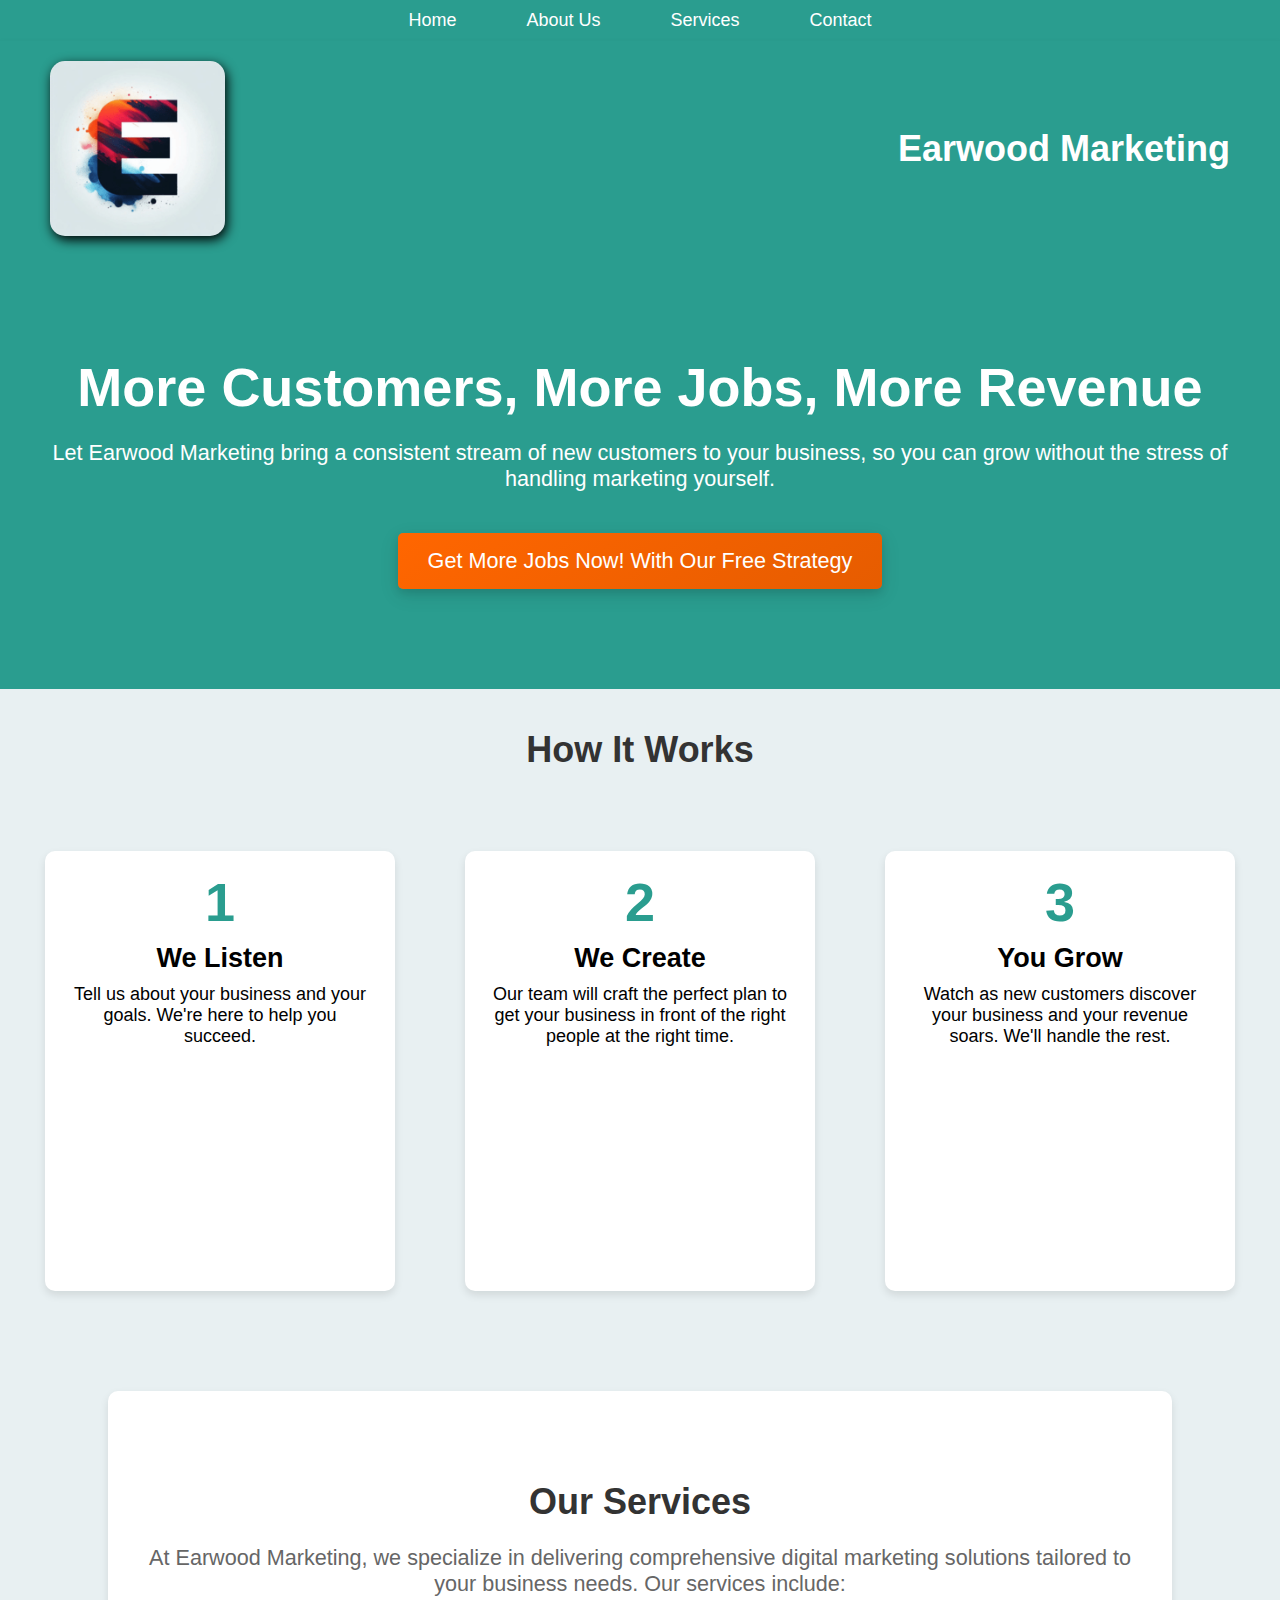
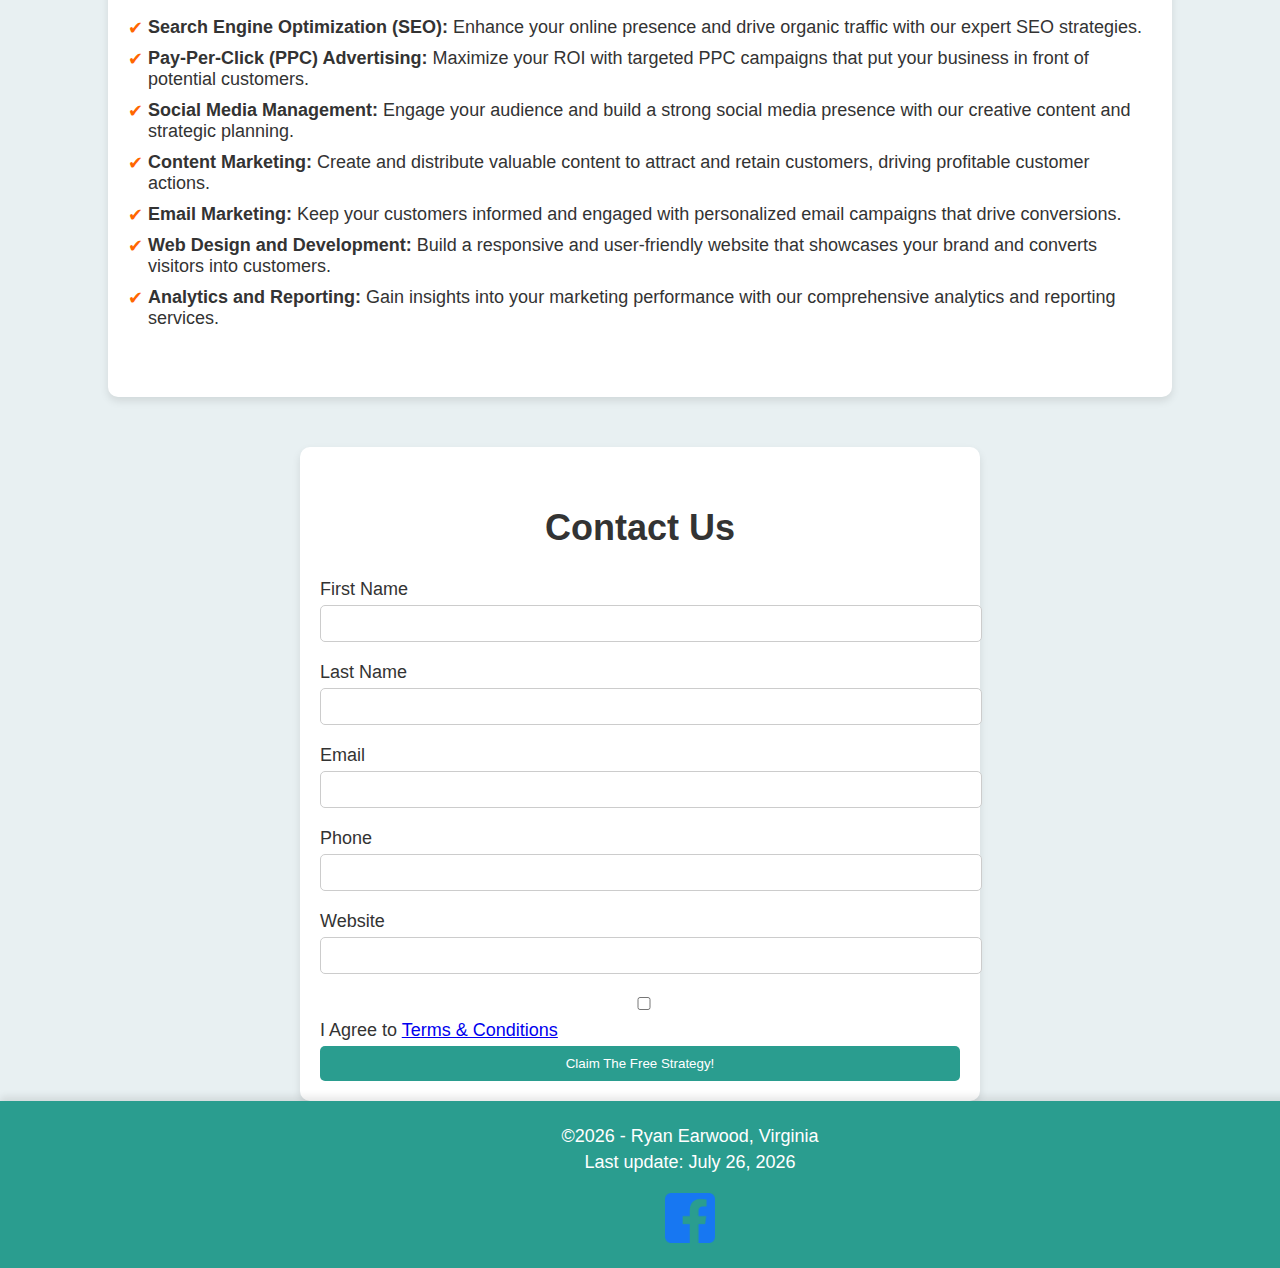
==== index.html @ 1838de59 "2" ====
<!DOCTYPE html>
<html lang="en">
<head>
    <meta charset="UTF-8">
    <meta name="viewport" content="width=device-width, initial-scale=1.0">
    <meta name="author" content="Ryan Earwood">
    <meta name="description" content="Earwood Marketing - Bringing a consistent stream of new customers to your business.">
    <title>Digital Marketing Agency</title>
    <link rel="stylesheet" href="company.css">
    <!-- Adding favicon -->
   
</head>
<!-- Google tag (gtag.js) -->
<script async src="https://www.googletagmanager.com/gtag/js?id=G-7XXQV50403"></script>
<script>
  window.dataLayer = window.dataLayer || [];
  function gtag(){dataLayer.push(arguments);}
  gtag('js', new Date());
  gtag('config', 'G-7XXQV50403');
</script>
<body>
    <!-- Navigation Bar -->
    <nav class="navbar">
        <ul>
            <li><a href="#home">Home</a></li>
            <li><a href="#about">About Us</a></li>
            <li><a href="#services">Services</a></li>
            <li><a href="#contact">Contact</a></li>
        </ul>
    </nav>

    <div class="header" id="home">
        <img src="images/Companylogo.png" alt="Company Logo" class="logo"> 
        <h1>Earwood Marketing</h1>
    </div>

    <div class="hero">
        <h1>More Customers, More Jobs, More Revenue</h1>
        <p>Let Earwood Marketing bring a consistent stream of new customers to your business, so you can grow without the stress of handling marketing yourself.</p>
        <a href="contact.html" class="cta">Get More Jobs Now! With Our Free Strategy</a>
    </div>

    <h2>How It Works</h2>
    <div class="cards">
        <div class="card">
            <h2>1</h2>
            <h3>We Listen</h3>
            <p>Tell us about your business and your goals. We're here to help you succeed.</p>
        </div>
        <div class="card">
            <h2>2</h2>
            <h3>We Create</h3>
            <p>Our team will craft the perfect plan to get your business in front of the right people at the right time.</p>
        </div>
        <div class="card">
            <h2>3</h2>
            <h3>You Grow</h3>
            <p>Watch as new customers discover your business and your revenue soars. We'll handle the rest.</p>
        </div>
    </div>

    <!-- New Services Section -->
    <div class="services" id="services">
        <h2>Our Services</h2>
        <p>At Earwood Marketing, we specialize in delivering comprehensive digital marketing solutions tailored to your business needs. Our services include:</p>
        <ul>
            <li><strong>Search Engine Optimization (SEO):</strong> Enhance your online presence and drive organic traffic with our expert SEO strategies.</li>
            <li><strong>Pay-Per-Click (PPC) Advertising:</strong> Maximize your ROI with targeted PPC campaigns that put your business in front of potential customers.</li>
            <li><strong>Social Media Management:</strong> Engage your audience and build a strong social media presence with our creative content and strategic planning.</li>
            <li><strong>Content Marketing:</strong> Create and distribute valuable content to attract and retain customers, driving profitable customer actions.</li>
            <li><strong>Email Marketing:</strong> Keep your customers informed and engaged with personalized email campaigns that drive conversions.</li>
            <li><strong>Web Design and Development:</strong> Build a responsive and user-friendly website that showcases your brand and converts visitors into customers.</li>
            <li><strong>Analytics and Reporting:</strong> Gain insights into your marketing performance with our comprehensive analytics and reporting services.</li>
        </ul>
    </div>

    <div class="contact-form" id="contact">
        <h2>Contact Us</h2>
        <form action="https://formsubmit.co/earwoodmarketing@outlook.com" method="POST">
            <label for="first-name">First Name</label>
            <input type="text" id="first-name" name="first-name" required>

            <label for="last-name">Last Name</label>
            <input type="text" id="last-name" name="last-name" required>
            
            <label for="email">Email</label>
            <input type="email" id="email" name="email" required>
            
            <label for="phone">Phone</label>
            <input type="tel" id="phone" name="phone" required>

            <label for="website">Website</label>
            <input type="url" id="website" name="website" required>

            <label for="terms">
                <input type="checkbox" id="terms" name="terms" required>
                I Agree to <a href="terms.html" target="_blank">Terms & Conditions</a>
            </label>
            
            <button type="submit">Claim The Free Strategy!</button>
        </form>
    </div>

    <footer>
        <div class="footer-content">
            <p>©<span id="currentyear"></span> - <span class="color-name">Ryan Earwood</span>, Virginia</p>
            <p>Last update: <span id="lastModified"></span></p>
        </div>
        <div class="social-icons">
            <a href="https://www.facebook.com/people/Earwood-Marketing/61561189003704/" target="_blank">
                <img src="images/imagefb.png" alt="Facebook" loading="lazy">
            </a>
            <!-- Add other social media icons similarly -->
        </div>
    </footer>
    <script src="company.js" defer></script>
    <script>
      document.getElementById("currentyear").textContent = new Date().getFullYear();
      document.getElementById("lastModified").textContent = document.lastModified;
    </script>
</body>
</html>
---- company.css ----
body {
    margin: 0;
    font-family: Arial, sans-serif;
    background-color: #e8f0f2; /* Light blue background */
    color: #333; /* Dark grey text */
}
@media (min-width: 768px) {
    body {
        font-size: 18px;
    }
}

@keyframes bounce {
    0%, 20%, 50%, 80%, 100% {
        transform: translateY(0);
    }
    40% {
        transform: translateY(-30px);
    }
    60% {
        transform: translateY(-15px);
    }
}

/* Navigation Bar */
.navbar {
    background-color: #2a9d8f; /* Teal background */
    color: #fff;
    display: flex;
    justify-content: center;
    padding: 10px 0;
    box-shadow: 0 4px 8px rgba(0, 0, 0, 0.1);
}
.navbar ul {
    list-style: none;
    padding: 0;
    margin: 0;
    display: flex;
    gap: 30px;
}
.navbar li {
    display: inline;
}
.navbar a {
    color: #fff;
    text-decoration: none;
    padding: 10px 20px;
    border-radius: 5px;
    transition: background-color 0.3s ease-in-out;
}
.navbar a:hover {
    background-color: #264653; /* Dark teal */
}

/* Header */
.header {
    display: flex;
    align-items: center;
    justify-content: space-between;
    background-color: #2a9d8f; /* Teal background */
    color: #fff;
    padding: 20px 50px;
    box-shadow: 0 4px 8px rgba(0, 0, 0, 0.1);
}
.header .logo {
    height: 175px;
    filter: drop-shadow(2px 4px 6px black); /* Adds a shadow */
    transition: transform 0.3s ease-in-out; /* Smooth transition for hover effect */
    border-radius: 15px;
}
.header .logo:hover {
    transform: scale(1.1); /* Slightly enlarges the logo on hover */
}
.header h1 {
    font-size: 36px;
    font-weight: bold;
    color: white;
}

/* Hero Section */
.hero {
    background-color: #2a9d8f; /* Teal background */
    color: #fff;
    text-align: center;
    padding: 100px 20px;
}
.hero h1 {
    font-size: 3em;
    margin: 0;
}
.hero p {
    font-size: 1.2em;
}
.cta {
    background: linear-gradient(145deg, #ff6600, #e65c00); /* Gradient for a 3D effect */
    color: #fff;
    padding: 15px 30px;
    text-decoration: none;
    font-size: 1.2em;
    border-radius: 5px;
    display: inline-block;
    margin-top: 20px;
    transition: transform 0.3s ease-in-out, box-shadow 0.3s ease-in-out; /* Smooth transition for hover effects */
    box-shadow: 0 4px 8px rgba(0, 0, 0, 0.1), 0 6px 20px rgba(0, 0, 0, 0.1); /* Adds a shadow for depth */
}
.cta:hover {
    transform: translateY(-5px); /* Moves the button up slightly on hover */
    box-shadow: 0 8px 16px rgba(0, 0, 0, 0.2), 0 12px 24px rgba(0, 0, 0, 0.2); /* Stronger shadow on hover */
    background: linear-gradient(145deg, #e65c00, #ff6600); /* Reverse gradient on hover */
}

/* Section Headers */
h2 {
    margin-top: 40px;
    font-size: 2em;
    text-align: center;
    width: 100%;
}

/* Cards Section */
.cards {
    display: flex;
    justify-content: space-around;
    flex-wrap: wrap; /* Ensure cards wrap on smaller screens */
    padding: 50px 20px;
    gap: 20px; /* Space between cards */
}
.card {
    background-color: #fff; /* White background for cards */
    padding: 20px;
    border-radius: 10px;
    width: 25%;
    height: 400px;
    box-shadow: 0 4px 8px rgba(0, 0, 0, 0.1);
    color: #000; /* Black text */
    text-align: center; /* Centered text */
    position: relative;
    transition: transform 0.3s, box-shadow 0.3s; /* Smooth transition for interactions */
}
.card:hover {
    transform: translateY(-10px); /* Lift the card on hover */
    box-shadow: 0 8px 16px rgba(0, 0, 0, 0.2); /* Stronger shadow on hover */
}
.card h2 {
    color: #2a9d8f; /* Teal */
    font-size: 3em;
    margin: 0;
}
.card h3 {
    font-size: 1.5em;
    margin: 10px 0;
}
.card p {
    font-size: 1em;
    margin: 10px 0;
}

/* Contact Form */
.contact-form {
    background-color: #fff;
    padding: 20px;
    border-radius: 10px;
    box-shadow: 0 4px 8px rgba(0, 0, 0, 0.1);
    width: 50%;
    margin: 0 auto;
    margin-top: 50px;
}
.contact-form h2 {
    text-align: center;
    color: #333;
}
.contact-form label {
    display: block;
    margin: 10px 0 5px;
}
.contact-form input, .contact-form textarea {
    width: 100%;
    padding: 10px;
    margin-bottom: 10px;
    border: 1px solid #ccc;
    border-radius: 5px;
}
.contact-form button {
    background-color: #2a9d8f; /* Teal */
    color: #fff;
    padding: 10px 20px;
    border: none;
    border-radius: 5px;
    cursor: pointer;
    display: block;
    width: 100%;
}
.contact-form button:hover {
    background-color: #264653; /* Darker teal */
}

/* Footer */
footer {
    background-color: #2a9d8f; /* Teal background */
    color: #fff; /* White text */
    padding: 20px 50px;
    text-align: center;
    box-shadow: 0 -4px 8px rgba(0, 0, 0, 0.1); /* Adds a shadow */
    position: relative;
    bottom: 0;
    width: 100%;
}
.footer-content {
    margin-bottom: 20px;
}
.footer-content p {
    margin: 5px 0;
}
.color-name {
    color: #fff; /* White text for the name */
}
.social-icons {
    display: flex;
    justify-content: center;
    gap: 20px; /* Space between social icons */
}
.social-icons a img {
    width: 50px;
    height: 50px;
    transition: transform 0.3s ease-in-out; /* Smooth transition for hover effect */
}
.social-icons a img:hover {
    transform: scale(1.2); /* Slightly enlarges the icon on hover */
}

/* Services Section */
.services {
    background-color: #fff; /* White background */
    padding: 50px 20px;
    border-radius: 10px;
    box-shadow: 0 4px 8px rgba(0, 0, 0, 0.1);
    margin: 50px auto;
    width: 80%;
    text-align: center;
}
.services h2 {
    font-size: 2em;
    margin-bottom: 20px;
}
.services p {
    font-size: 1.2em;
    margin-bottom: 20px;
    color: #666; /* Light grey text */
}
.services ul {
    list-style: none;
    padding: 0;
}
.services ul li {
    font-size: 1em;
    text-align: left; /* Left align list items */
    margin: 10px 0;
    padding-left: 20px;
    position: relative;
}
.services ul li::before {
    content: '✔'; /* Checkmark symbol */
    color: #ff6600; /* Orange color */
    position: absolute;
    left: 0;
    top: 0;
}
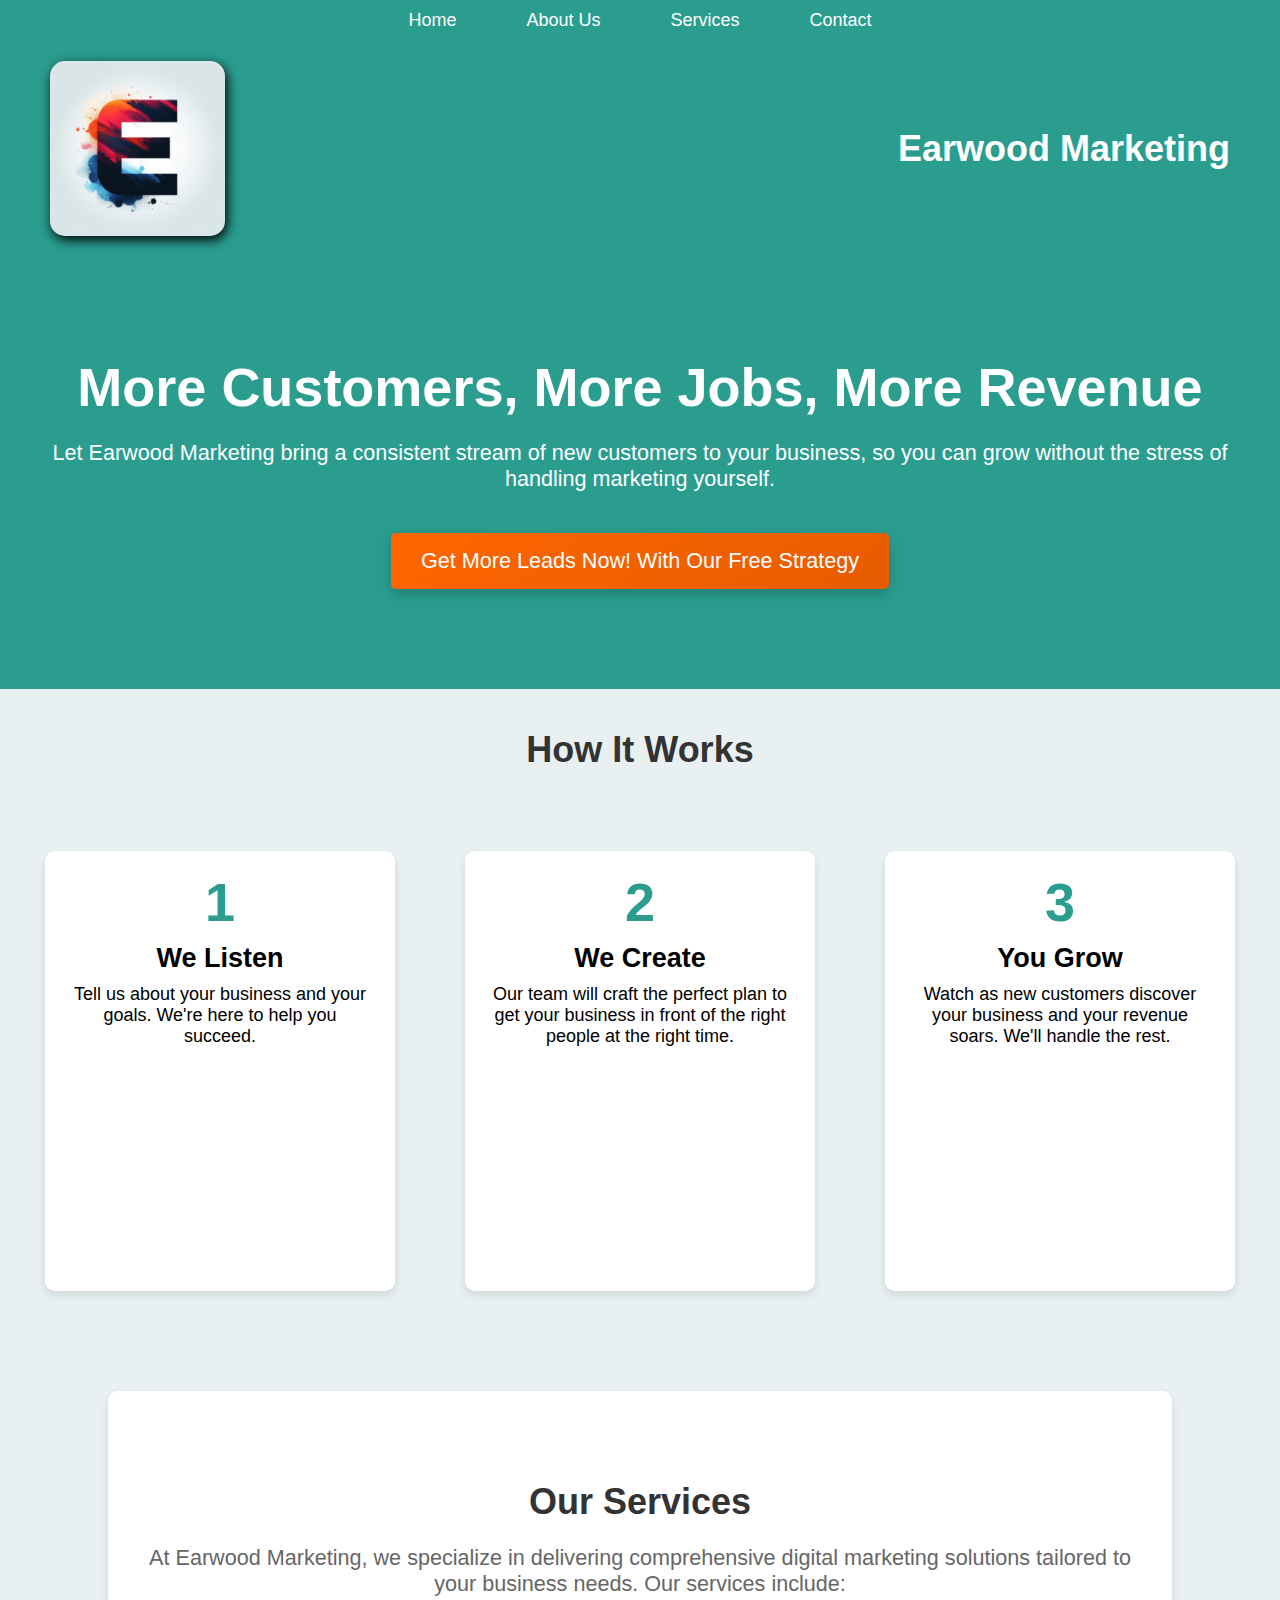
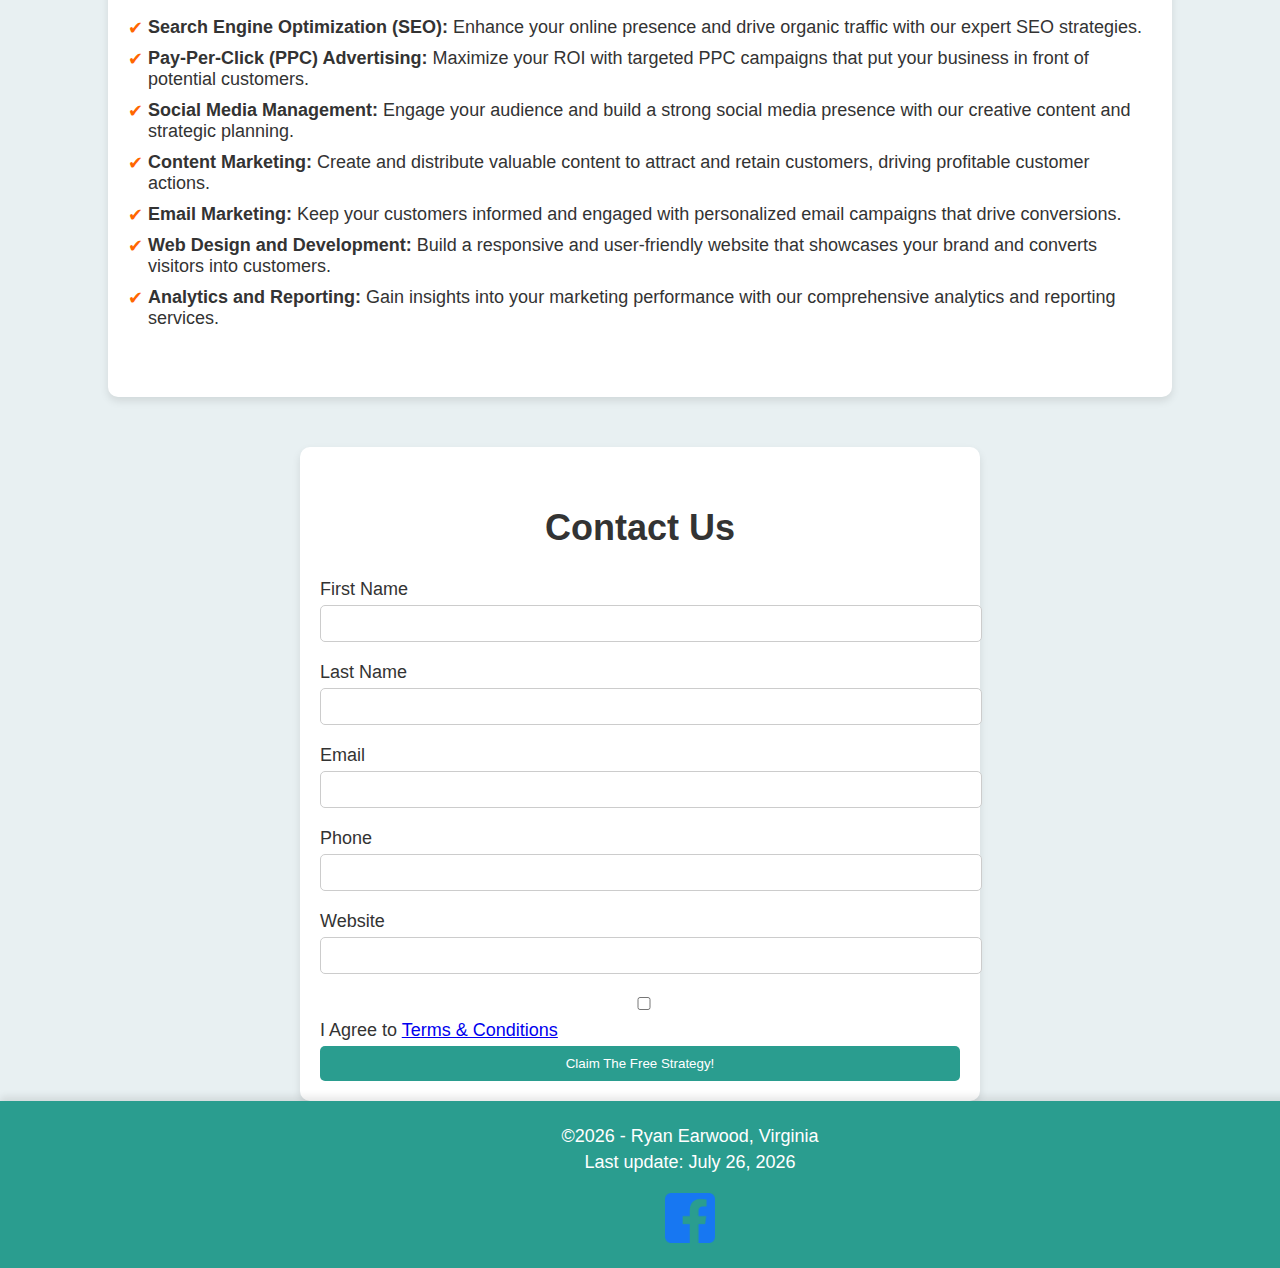
==== commit 73f447c5: "redo" ====
--- a/index.html
+++ b/index.html
@@ -7,7 +7,7 @@
     <meta name="description" content="Earwood Marketing - Bringing a consistent stream of new customers to your business.">
     <title>Digital Marketing Agency</title>
     <link rel="stylesheet" href="company.css">
-    <!-- Adding favicon -->
+   
    
 </head>
 <!-- Google tag (gtag.js) -->
@@ -37,7 +37,7 @@
     <div class="hero">
         <h1>More Customers, More Jobs, More Revenue</h1>
         <p>Let Earwood Marketing bring a consistent stream of new customers to your business, so you can grow without the stress of handling marketing yourself.</p>
-        <a href="contact.html" class="cta">Get More Jobs Now! With Our Free Strategy</a>
+        <a href="contact.html" class="cta">Get More Leads Now! With Our Free Strategy</a>
     </div>
 
     <h2>How It Works</h2>
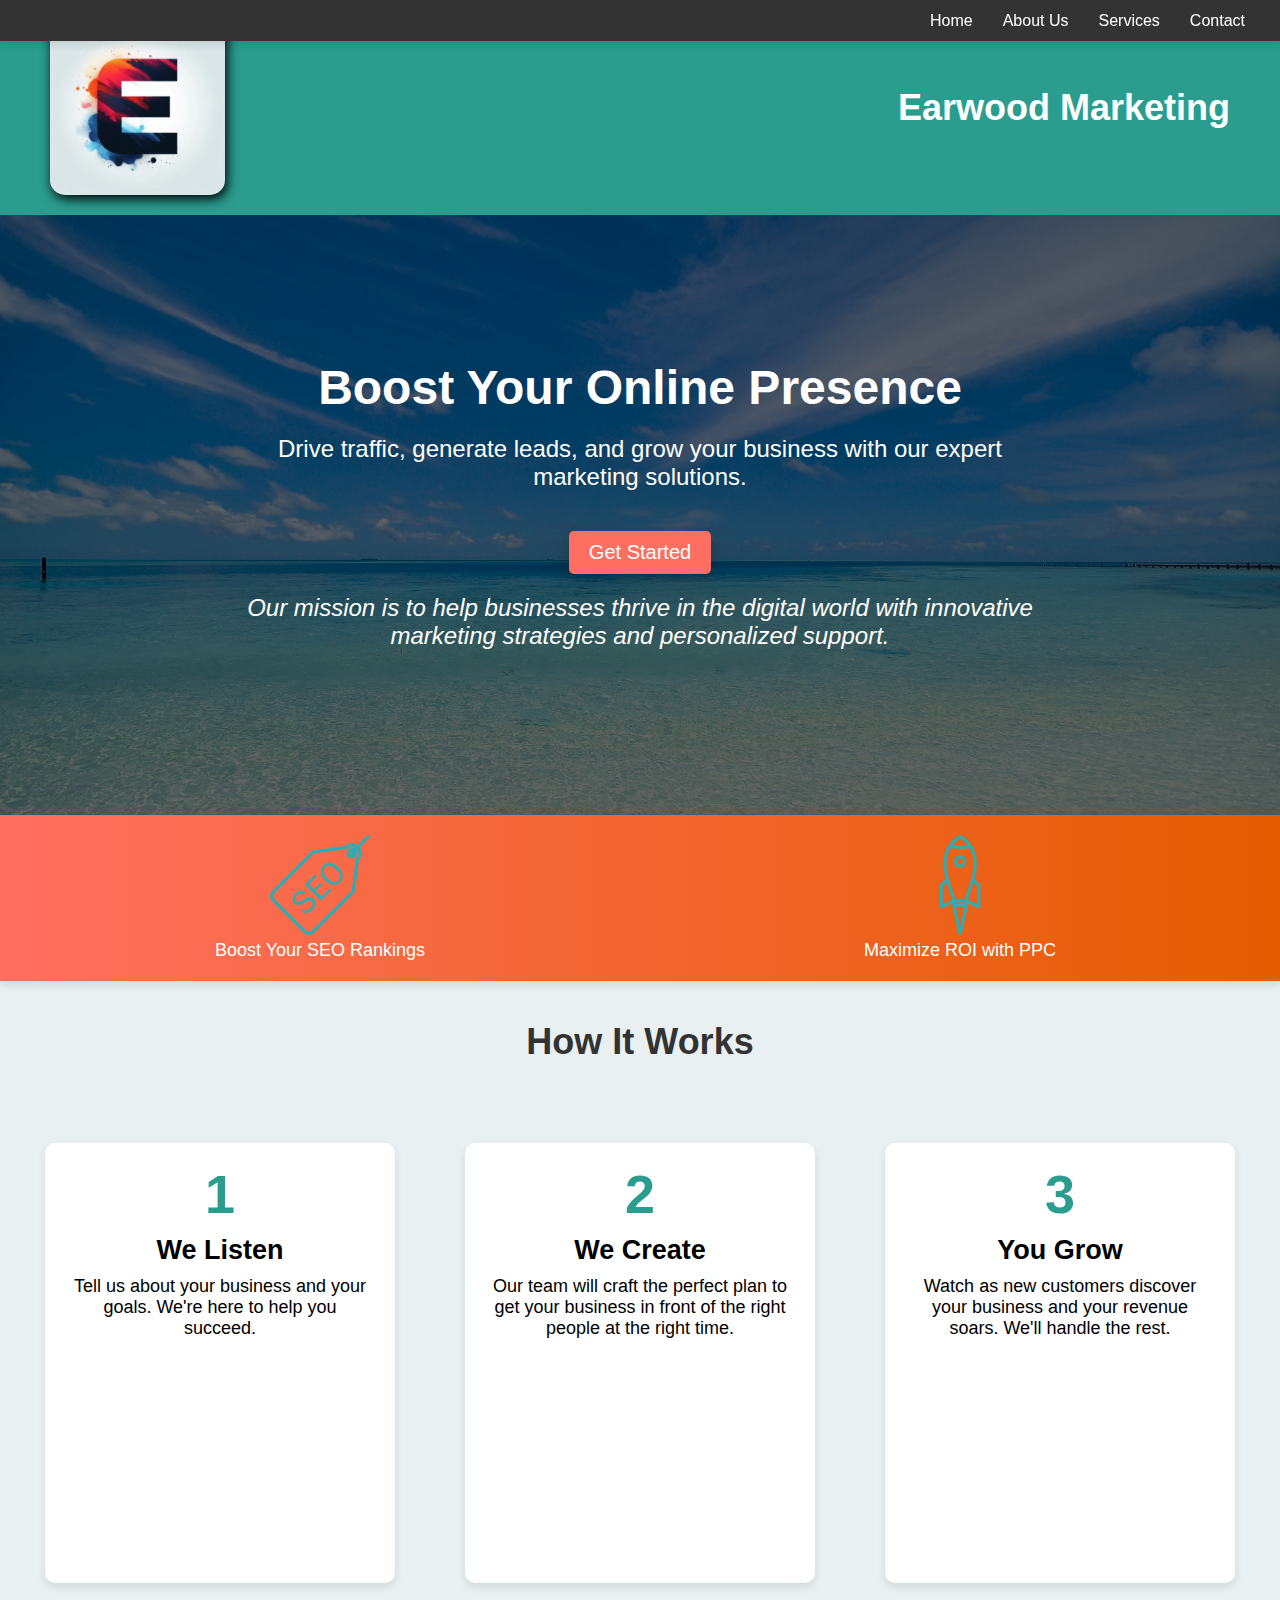
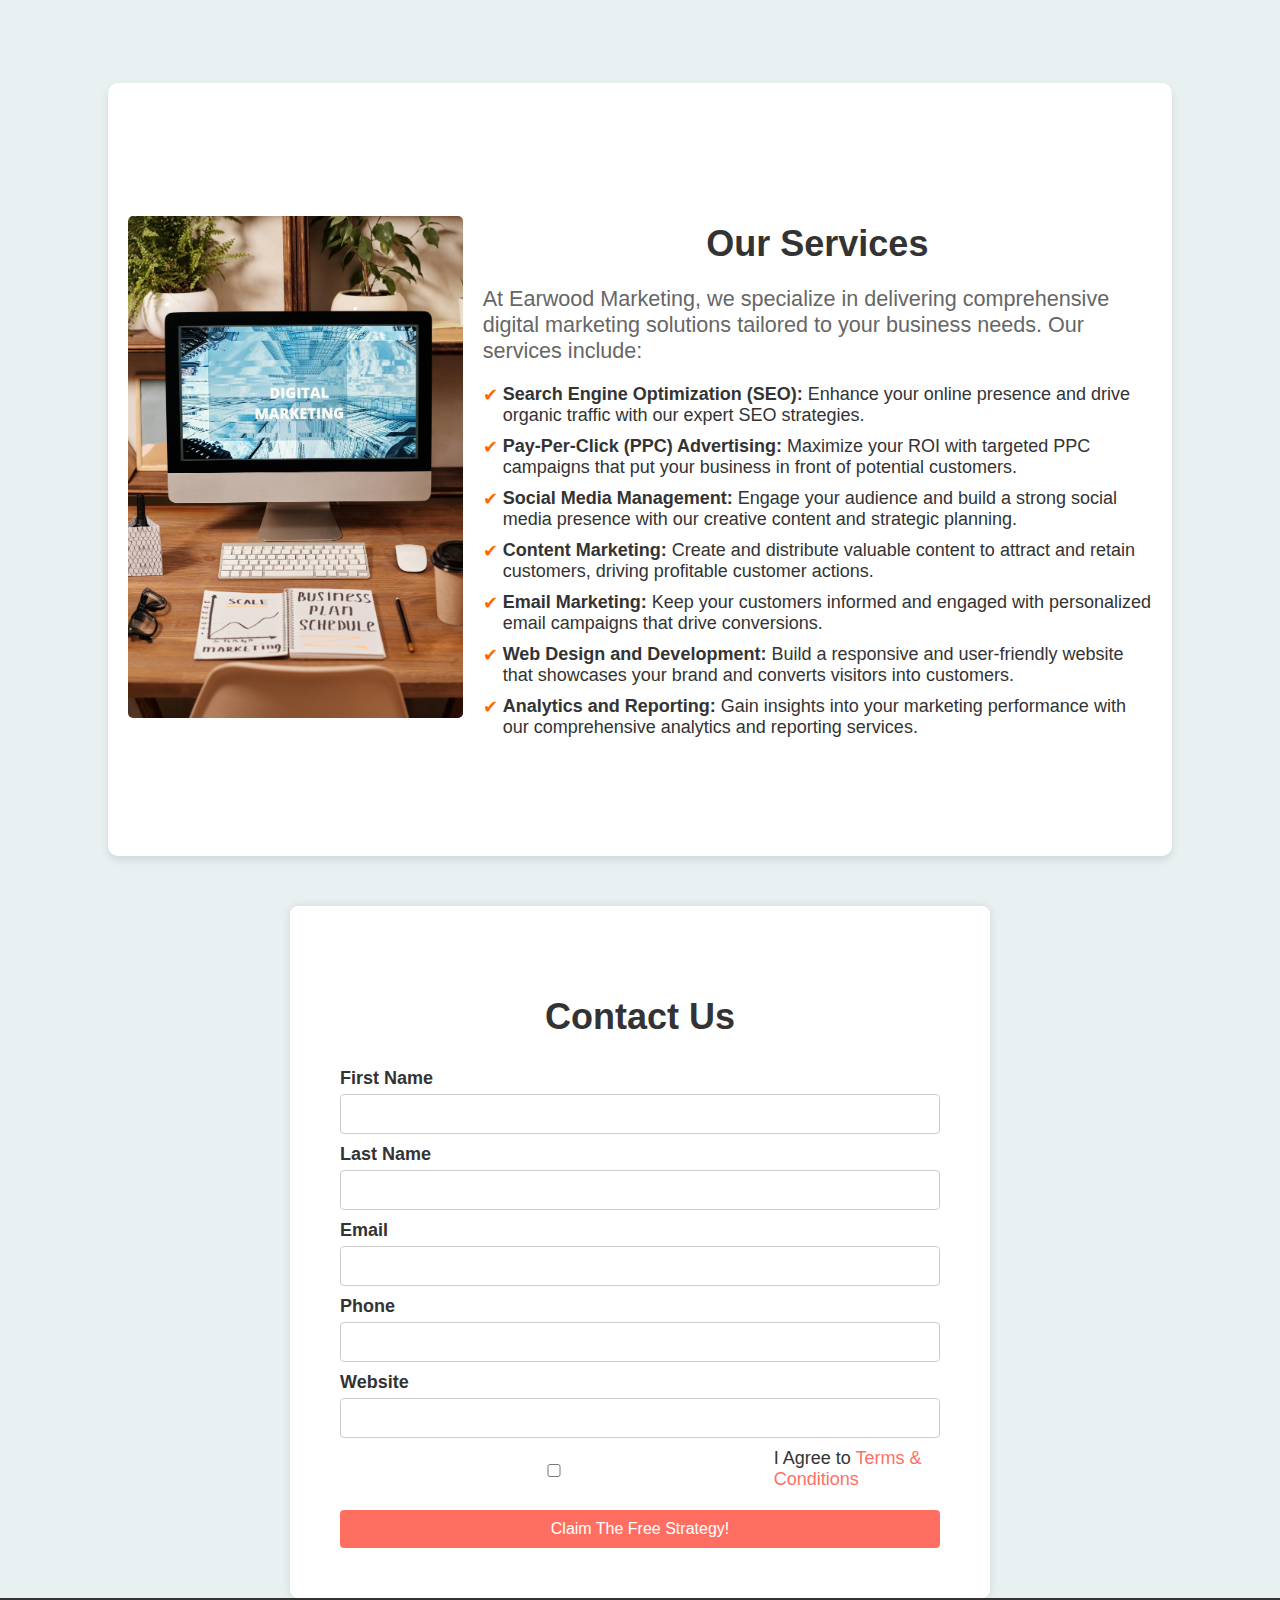
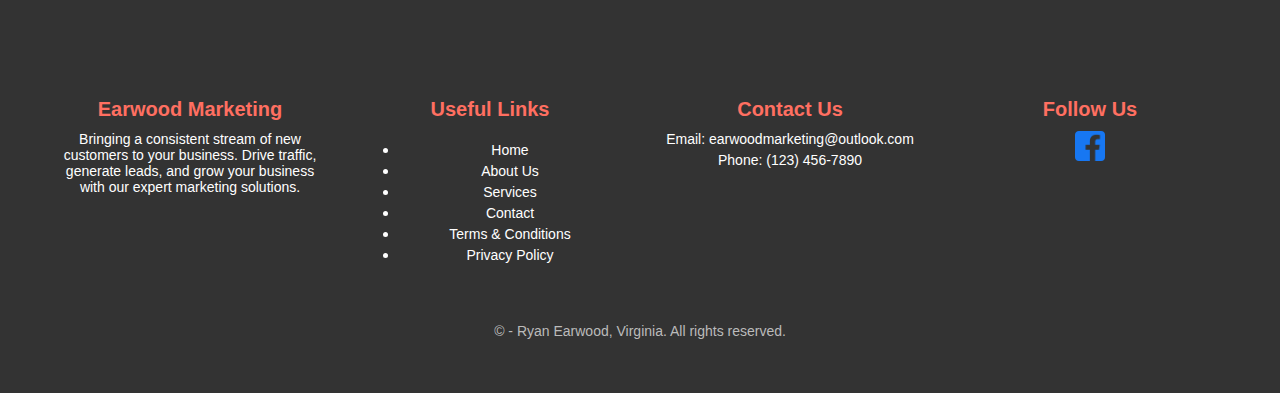
==== commit 173473d6: "updated" ====
--- a/index.html
+++ b/index.html
@@ -7,8 +7,6 @@
     <meta name="description" content="Earwood Marketing - Bringing a consistent stream of new customers to your business.">
     <title>Digital Marketing Agency</title>
     <link rel="stylesheet" href="company.css">
-   
-   
 </head>
 <!-- Google tag (gtag.js) -->
 <script async src="https://www.googletagmanager.com/gtag/js?id=G-7XXQV50403"></script>
@@ -21,24 +19,76 @@
 <body>
     <!-- Navigation Bar -->
     <nav class="navbar">
+        <div class="logo">
+            
+        </div>
         <ul>
             <li><a href="#home">Home</a></li>
             <li><a href="#about">About Us</a></li>
             <li><a href="#services">Services</a></li>
             <li><a href="#contact">Contact</a></li>
         </ul>
+        <div class="hamburger">
+            <div></div>
+            <div></div>
+            <div></div>
+        </div>
     </nav>
 
     <div class="header" id="home">
-        <img src="images/Companylogo.png" alt="Company Logo" class="logo"> 
+        <img src="images/Companylogo.png" alt="Company Logo" class="logo">
         <h1>Earwood Marketing</h1>
     </div>
 
     <div class="hero">
-        <h1>More Customers, More Jobs, More Revenue</h1>
-        <p>Let Earwood Marketing bring a consistent stream of new customers to your business, so you can grow without the stress of handling marketing yourself.</p>
-        <a href="contact.html" class="cta">Get More Leads Now! With Our Free Strategy</a>
-    </div>
+        <div class="hero-content">
+            <h1>Boost Your Online Presence</h1>
+            <p>Drive traffic, generate leads, and grow your business with our expert marketing solutions.</p>
+            <a href="contact.html" class="cta">Get Started</a>
+            <div class="hero-testimonials">
+                <p>Our mission is to help businesses thrive in the digital world with innovative marketing strategies and personalized support.</p>
+            </div>
+        </div>
+    </div>
+    <div class="animated-banner">
+        <div class="banner-content">
+            <div class="banner-item">
+                <img src="images/seo.png" alt="SEO">
+                <p>Boost Your SEO Rankings</p>
+            </div>
+            <div class="banner-item">
+                <img src="images/reputation.png" alt="PPC">
+                <p>Maximize ROI with PPC</p>
+            </div>
+            <div class="banner-item">
+                <img src="images/social.png" alt="Social Media">
+                <p>Engage on Social Media</p>
+            </div>
+            <div class="banner-item">
+                <img src="images/analysis.png" alt="Content Marketing">
+                <p>Effective Content Marketing</p>
+            </div>
+            <!-- Duplicate items for seamless looping -->
+            <div class="banner-item">
+                <img src="images/seo.png" alt="SEO">
+                <p>Boost Your SEO Rankings</p>
+            </div>
+            <div class="banner-item">
+                <img src="images/reputation.png" alt="PPC">
+                <p>Maximize ROI with PPC</p>
+            </div>
+            <div class="banner-item">
+                <img src="social.png" alt="Social Media">
+                <p>Engage on Social Media</p>
+            </div>
+            <div class="banner-item">
+                <img src="images/analysis.png" alt="Content Marketing">
+                <p>Effective Content Marketing</p>
+            </div>
+        </div>
+    </div>
+    
+    
 
     <h2>How It Works</h2>
     <div class="cards">
@@ -61,17 +111,24 @@
 
     <!-- New Services Section -->
     <div class="services" id="services">
-        <h2>Our Services</h2>
-        <p>At Earwood Marketing, we specialize in delivering comprehensive digital marketing solutions tailored to your business needs. Our services include:</p>
-        <ul>
-            <li><strong>Search Engine Optimization (SEO):</strong> Enhance your online presence and drive organic traffic with our expert SEO strategies.</li>
-            <li><strong>Pay-Per-Click (PPC) Advertising:</strong> Maximize your ROI with targeted PPC campaigns that put your business in front of potential customers.</li>
-            <li><strong>Social Media Management:</strong> Engage your audience and build a strong social media presence with our creative content and strategic planning.</li>
-            <li><strong>Content Marketing:</strong> Create and distribute valuable content to attract and retain customers, driving profitable customer actions.</li>
-            <li><strong>Email Marketing:</strong> Keep your customers informed and engaged with personalized email campaigns that drive conversions.</li>
-            <li><strong>Web Design and Development:</strong> Build a responsive and user-friendly website that showcases your brand and converts visitors into customers.</li>
-            <li><strong>Analytics and Reporting:</strong> Gain insights into your marketing performance with our comprehensive analytics and reporting services.</li>
-        </ul>
+        <div class="services-container">
+            <div class="services-image">
+                <img src="images/companypic1.jpg" alt="Our Services Image">
+            </div>
+            <div class="services-content">
+                <h2>Our Services</h2>
+                <p>At Earwood Marketing, we specialize in delivering comprehensive digital marketing solutions tailored to your business needs. Our services include:</p>
+                <ul>
+                    <li><strong>Search Engine Optimization (SEO):</strong> Enhance your online presence and drive organic traffic with our expert SEO strategies.</li>
+                    <li><strong>Pay-Per-Click (PPC) Advertising:</strong> Maximize your ROI with targeted PPC campaigns that put your business in front of potential customers.</li>
+                    <li><strong>Social Media Management:</strong> Engage your audience and build a strong social media presence with our creative content and strategic planning.</li>
+                    <li><strong>Content Marketing:</strong> Create and distribute valuable content to attract and retain customers, driving profitable customer actions.</li>
+                    <li><strong>Email Marketing:</strong> Keep your customers informed and engaged with personalized email campaigns that drive conversions.</li>
+                    <li><strong>Web Design and Development:</strong> Build a responsive and user-friendly website that showcases your brand and converts visitors into customers.</li>
+                    <li><strong>Analytics and Reporting:</strong> Gain insights into your marketing performance with our comprehensive analytics and reporting services.</li>
+                </ul>
+            </div>
+        </div>
     </div>
 
     <div class="contact-form" id="contact">
@@ -82,41 +139,62 @@
 
             <label for="last-name">Last Name</label>
             <input type="text" id="last-name" name="last-name" required>
-            
+
             <label for="email">Email</label>
             <input type="email" id="email" name="email" required>
-            
+
             <label for="phone">Phone</label>
             <input type="tel" id="phone" name="phone" required>
 
             <label for="website">Website</label>
             <input type="url" id="website" name="website" required>
 
-            <label for="terms">
+            <div class="terms">
                 <input type="checkbox" id="terms" name="terms" required>
-                I Agree to <a href="terms.html" target="_blank">Terms & Conditions</a>
-            </label>
-            
+                <span>I Agree to <a href="terms.html" target="_blank">Terms & Conditions</a></span>
+            </div>
+
             <button type="submit">Claim The Free Strategy!</button>
         </form>
     </div>
 
     <footer>
         <div class="footer-content">
-            <p>©<span id="currentyear"></span> - <span class="color-name">Ryan Earwood</span>, Virginia</p>
-            <p>Last update: <span id="lastModified"></span></p>
-        </div>
-        <div class="social-icons">
-            <a href="https://www.facebook.com/people/Earwood-Marketing/61561189003704/" target="_blank">
-                <img src="images/imagefb.png" alt="Facebook" loading="lazy">
-            </a>
-            <!-- Add other social media icons similarly -->
+            <div class="footer-section about">
+                <h2 class="footer-title">Earwood Marketing</h2>
+                <p>Bringing a consistent stream of new customers to your business. Drive traffic, generate leads, and grow your business with our expert marketing solutions.</p>
+            </div>
+            <div class="footer-section links">
+                <h2 class="footer-title">Useful Links</h2>
+                <ul>
+                    <li><a href="#home">Home</a></li>
+                    <li><a href="#about">About Us</a></li>
+                    <li><a href="#services">Services</a></li>
+                    <li><a href="#contact">Contact</a></li>
+                    <li><a href="terms.html" target="_blank">Terms & Conditions</a></li>
+                    <li><a href="privacy.html" target="_blank">Privacy Policy</a></li>
+                </ul>
+            </div>
+            <div class="footer-section contact">
+                <h2 class="footer-title">Contact Us</h2>
+                <p>Email: <a href="mailto:earwoodmarketing@outlook.com">earwoodmarketing@outlook.com</a></p>
+                <p>Phone: (123) 456-7890</p>
+            </div>
+            <div class="footer-section social">
+                <h2 class="footer-title">Follow Us</h2>
+                <div class="social-icons">
+                    <a href="https://www.facebook.com/people/Earwood-Marketing/61561189003704/" target="_blank">
+                        <img src="images/imagefb.png" alt="Facebook" loading="lazy">
+                    </a>
+                    <!-- Add other social media icons similarly -->
+                </div>
+            </div>
+        </div>
+        <div class="footer-bottom">
+            <p>©<span id="currentyear"></span> - Ryan Earwood, Virginia. All rights reserved.</p>
         </div>
     </footer>
+
     <script src="company.js" defer></script>
-    <script>
-      document.getElementById("currentyear").textContent = new Date().getFullYear();
-      document.getElementById("lastModified").textContent = document.lastModified;
-    </script>
 </body>
 </html>
--- a/company.css
+++ b/company.css
@@ -9,7 +9,11 @@
         font-size: 18px;
     }
 }
-
+@media (max-width:768px) {
+    body {
+        font-size:16px;
+    }
+}
 @keyframes bounce {
     0%, 20%, 50%, 80%, 100% {
         transform: translateY(0);
@@ -23,34 +27,96 @@
 }
 
 /* Navigation Bar */
+/* Navbar Styles */
 .navbar {
-    background-color: #2a9d8f; /* Teal background */
-    color: #fff;
-    display: flex;
-    justify-content: center;
-    padding: 10px 0;
+    background: #333;
+    color: #fff;
+    display: flex;
+    align-items: center;
+    justify-content: space-between;
+    padding: 10px 20px;
+    position: fixed;
+    width: 100%;
+    top: 0;
+    z-index: 1000;
     box-shadow: 0 4px 8px rgba(0, 0, 0, 0.1);
-}
+    box-sizing: border-box;
+}
+
+.navbar .logo img {
+    max-width: 150px;
+    height: auto;
+}
+
 .navbar ul {
     list-style: none;
+    display: flex;
+    margin: 0;
     padding: 0;
-    margin: 0;
-    display: flex;
-    gap: 30px;
-}
-.navbar li {
-    display: inline;
-}
-.navbar a {
+    box-sizing: border-box;
+}
+
+.navbar ul li {
+    margin: 0 15px;
+}
+
+.navbar ul li a {
     color: #fff;
     text-decoration: none;
-    padding: 10px 20px;
-    border-radius: 5px;
-    transition: background-color 0.3s ease-in-out;
-}
-.navbar a:hover {
-    background-color: #264653; /* Dark teal */
-}
+    font-size: 16px;
+    transition: color 0.3s ease;
+}
+
+.navbar ul li a:hover {
+    color: #ff6f61;
+}
+
+@media (max-width: 768px) {
+    .navbar ul {
+        flex-direction: column;
+        position: absolute;
+        top: 60px;
+        left: -100%;
+        background: #333;
+        width: 100%;
+        transition: left 0.3s ease;
+    }
+
+    .navbar ul.show {
+        left: 0;
+    }
+
+    .navbar ul li {
+        margin: 15px 0;
+        text-align: center;
+    }
+}
+
+.hamburger {
+    display: none;
+    flex-direction: column;
+    cursor: pointer;
+}
+
+.hamburger div {
+    width: 25px;
+    height: 3px;
+    background: #fff;
+    margin: 5px 0;
+    transition: all 0.3s ease;
+}
+
+@media (max-width: 768px) {
+    .hamburger {
+        display: flex;
+    }
+
+    .navbar ul li {
+        margin: 0;
+    }
+}
+
+
 
 /* Header */
 .header {
@@ -61,6 +127,12 @@
     color: #fff;
     padding: 20px 50px;
     box-shadow: 0 4px 8px rgba(0, 0, 0, 0.1);
+}
+@media (max-width: 767px) {
+    .header {
+        flex-direction: column;
+        padding: 10px;
+    }
 }
 .header .logo {
     height: 175px;
@@ -83,6 +155,11 @@
     color: #fff;
     text-align: center;
     padding: 100px 20px;
+}
+@media (max-width: 767px) {
+    .hero {
+        padding: 50px 10px;
+    }
 }
 .hero h1 {
     font-size: 3em;
@@ -116,7 +193,11 @@
     text-align: center;
     width: 100%;
 }
-
+@media (max-width: 767px) {
+    h2 {
+        font-size: 1.5em;
+    }
+}
 /* Cards Section */
 .cards {
     display: flex;
@@ -137,6 +218,12 @@
     position: relative;
     transition: transform 0.3s, box-shadow 0.3s; /* Smooth transition for interactions */
 }
+@media (max-width: 767px) {
+    .card {
+        width: 100%;
+        height: auto;
+    }
+}
 .card:hover {
     transform: translateY(-10px); /* Lift the card on hover */
     box-shadow: 0 8px 16px rgba(0, 0, 0, 0.2); /* Stronger shadow on hover */
@@ -156,77 +243,159 @@
 }
 
 /* Contact Form */
+
+@media (max-width: 767px) {
+    .contact-form {
+        width: 90%;
+        padding: 10px;
+    }
+}
+/* Contact Form Styles */
+/* Contact Form Styles */
 .contact-form {
-    background-color: #fff;
-    padding: 20px;
-    border-radius: 10px;
-    box-shadow: 0 4px 8px rgba(0, 0, 0, 0.1);
-    width: 50%;
+    background: #fff;
+    padding: 50px;
+    text-align: left;
+    max-width: 600px;
     margin: 0 auto;
-    margin-top: 50px;
-}
+    box-shadow: 0 0 10px rgba(0,0,0,0.1);
+    border-radius: 8px;
+}
+
 .contact-form h2 {
     text-align: center;
-    color: #333;
-}
+    margin-bottom: 20px;
+}
+
+.contact-form form {
+    display: flex;
+    flex-direction: column;
+}
+
 .contact-form label {
-    display: block;
-    margin: 10px 0 5px;
-}
-.contact-form input, .contact-form textarea {
+    margin-top: 10px;
+    font-weight: bold;
+}
+
+.contact-form input,
+.contact-form button {
+    margin-top: 5px;
+    padding: 10px;
+    font-size: 16px;
+    border: 1px solid #ccc;
+    border-radius: 4px;
     width: 100%;
-    padding: 10px;
+    box-sizing: border-box;
+}
+
+.contact-form .terms {
+    display: flex;
+    align-items: center;
+    margin-top: 10px;
+}
+
+.contact-form .terms input {
+    margin-right: 10px;
+}
+
+.contact-form button {
+    background: #ff6f61;
+    color: #fff;
+    border: none;
+    cursor: pointer;
+    margin-top: 20px;
+}
+
+.contact-form button:hover {
+    background: #e65550;
+}
+
+.contact-form a {
+    color: #ff6f61;
+    text-decoration: none;
+}
+
+.contact-form a:hover {
+    text-decoration: underline;
+}
+
+
+/* Footer */
+/* Footer Styles */
+footer {
+    background: #333;
+    color: #fff;
+    padding: 40px 0;
+    text-align: center;
+    position: relative;
+}
+
+.footer-content {
+    display: flex;
+    flex-wrap: wrap;
+    justify-content: space-around;
+    max-width: 1200px;
+    margin: 0 auto;
+}
+
+.footer-section {
+    flex: 1;
+    margin: 20px;
+    min-width: 200px;
+}
+
+.footer-title {
+    font-size: 20px;
     margin-bottom: 10px;
-    border: 1px solid #ccc;
-    border-radius: 5px;
-}
-.contact-form button {
-    background-color: #2a9d8f; /* Teal */
-    color: #fff;
-    padding: 10px 20px;
-    border: none;
-    border-radius: 5px;
-    cursor: pointer;
-    display: block;
-    width: 100%;
-}
-.contact-form button:hover {
-    background-color: #264653; /* Darker teal */
-}
-
-/* Footer */
-footer {
-    background-color: #2a9d8f; /* Teal background */
-    color: #fff; /* White text */
-    padding: 20px 50px;
-    text-align: center;
-    box-shadow: 0 -4px 8px rgba(0, 0, 0, 0.1); /* Adds a shadow */
-    position: relative;
-    bottom: 0;
-    width: 100%;
-}
-.footer-content {
-    margin-bottom: 20px;
-}
-.footer-content p {
+    color: #ff6f61;
+}
+
+.footer-section p,
+.footer-section a {
+    font-size: 14px;
+    color: #fff;
     margin: 5px 0;
-}
-.color-name {
-    color: #fff; /* White text for the name */
-}
+    text-decoration: none;
+}
+
+.footer-section a:hover {
+    text-decoration: underline;
+}
+
+.footer-bottom {
+    margin-top: 20px;
+}
+
+.footer-bottom p {
+    font-size: 14px;
+    color: #bbb;
+}
+
 .social-icons {
-    display: flex;
-    justify-content: center;
-    gap: 20px; /* Space between social icons */
-}
-.social-icons a img {
-    width: 50px;
-    height: 50px;
-    transition: transform 0.3s ease-in-out; /* Smooth transition for hover effect */
-}
-.social-icons a img:hover {
-    transform: scale(1.2); /* Slightly enlarges the icon on hover */
-}
+    margin-top: 10px;
+}
+
+.social-icons a {
+    display: inline-block;
+    margin: 0 10px;
+}
+
+.social-icons img {
+    width: 30px;
+    height: auto;
+}
+
+@media (max-width: 768px) {
+    .footer-content {
+        flex-direction: column;
+        align-items: center;
+    }
+
+    .footer-section {
+        margin: 20px 0;
+    }
+}
+
 
 /* Services Section */
 .services {
@@ -265,3 +434,157 @@
     left: 0;
     top: 0;
 }
+
+
+/* Services Section */
+.services-container {
+    display: flex;
+    align-items: center;
+    padding: 50px 0;
+}
+
+.services-image {
+    flex: 1;
+    padding-right: 20px;
+}
+
+.services-image img {
+    max-width: 100%;
+    height: auto;
+    border-radius: 5px;
+}
+
+.services-content {
+    flex: 2;
+    text-align: left;
+}
+
+@media (max-width: 768px) {
+    .services-container {
+        flex-direction: column;
+    }
+
+    .services-image {
+        padding-right: 0;
+        margin-bottom: 20px;
+    }
+}
+/* Hero Section */
+.hero {
+    background: url('images/companypic7.jpg') no-repeat center center/cover;
+    color: #fff;
+    height: 600px;
+    display: flex;
+    align-items: center;
+    justify-content: center;
+    text-align: center;
+    padding: 0 20px;
+    position: relative;
+}
+
+.hero-content {
+    max-width: 800px;
+    z-index: 1;
+}
+
+.hero h1 {
+    font-size: 48px;
+    margin: 0 0 20px;
+}
+
+.hero p {
+    font-size: 24px;
+    margin: 0 0 20px;
+}
+
+.hero .cta {
+    display: inline-block;
+    margin-top: 20px;
+    padding: 10px 20px;
+    background: #ff6f61;
+    color: #fff;
+    text-decoration: none;
+    border-radius: 5px;
+    font-size: 20px;
+}
+
+.hero-testimonials {
+    margin-top: 20px;
+    font-size: 18px;
+    font-style: italic;
+}
+
+.hero::before {
+    content: '';
+    position: absolute;
+    top: 0;
+    right: 0;
+    bottom: 0;
+    left: 0;
+    background: rgba(0, 0, 0, 0.6);
+    z-index: 0;
+}
+
+@media (max-width: 768px) {
+    .hero h1 {
+        font-size: 36px;
+    }
+
+    .hero p {
+        font-size: 18px;
+    }
+
+    .hero .cta {
+        font-size: 18px;
+        padding: 8px 16px;
+    }
+}
+/* Animated Banner */
+
+.animated-banner {
+    background: linear-gradient(to right, #ff6f61, #e65c00);
+    color: #fff;
+    padding: 10px 0; /* Reduced height */
+    overflow: hidden;
+    position: relative;
+    text-align: center;
+    box-shadow: 0 4px 8px rgba(0, 0, 0, 0.1);
+}
+
+.banner-content {
+    display: flex;
+    width: calc(200%);
+    animation: scroll 20s linear infinite; /* Adjust animation time if needed */
+}
+
+.banner-item {
+    flex: 0 0 25%;
+    display: flex;
+    flex-direction: column;
+    align-items: center;
+    justify-content: center;
+    padding: 10px; /* Reduced padding */
+    text-align: center;
+    box-sizing: border-box;
+}
+
+.banner-item img {
+    max-width: 100px; /* Increased size */
+    height: auto;
+    margin-bottom: 5px;
+}
+
+.banner-item p {
+    margin: 0;
+    font-size: 1em;
+    color: #fff;
+}
+
+@keyframes scroll {
+    0% {
+        transform: translateX(0);
+    }
+    100% {
+        transform: translateX(-50%);
+    }
+}
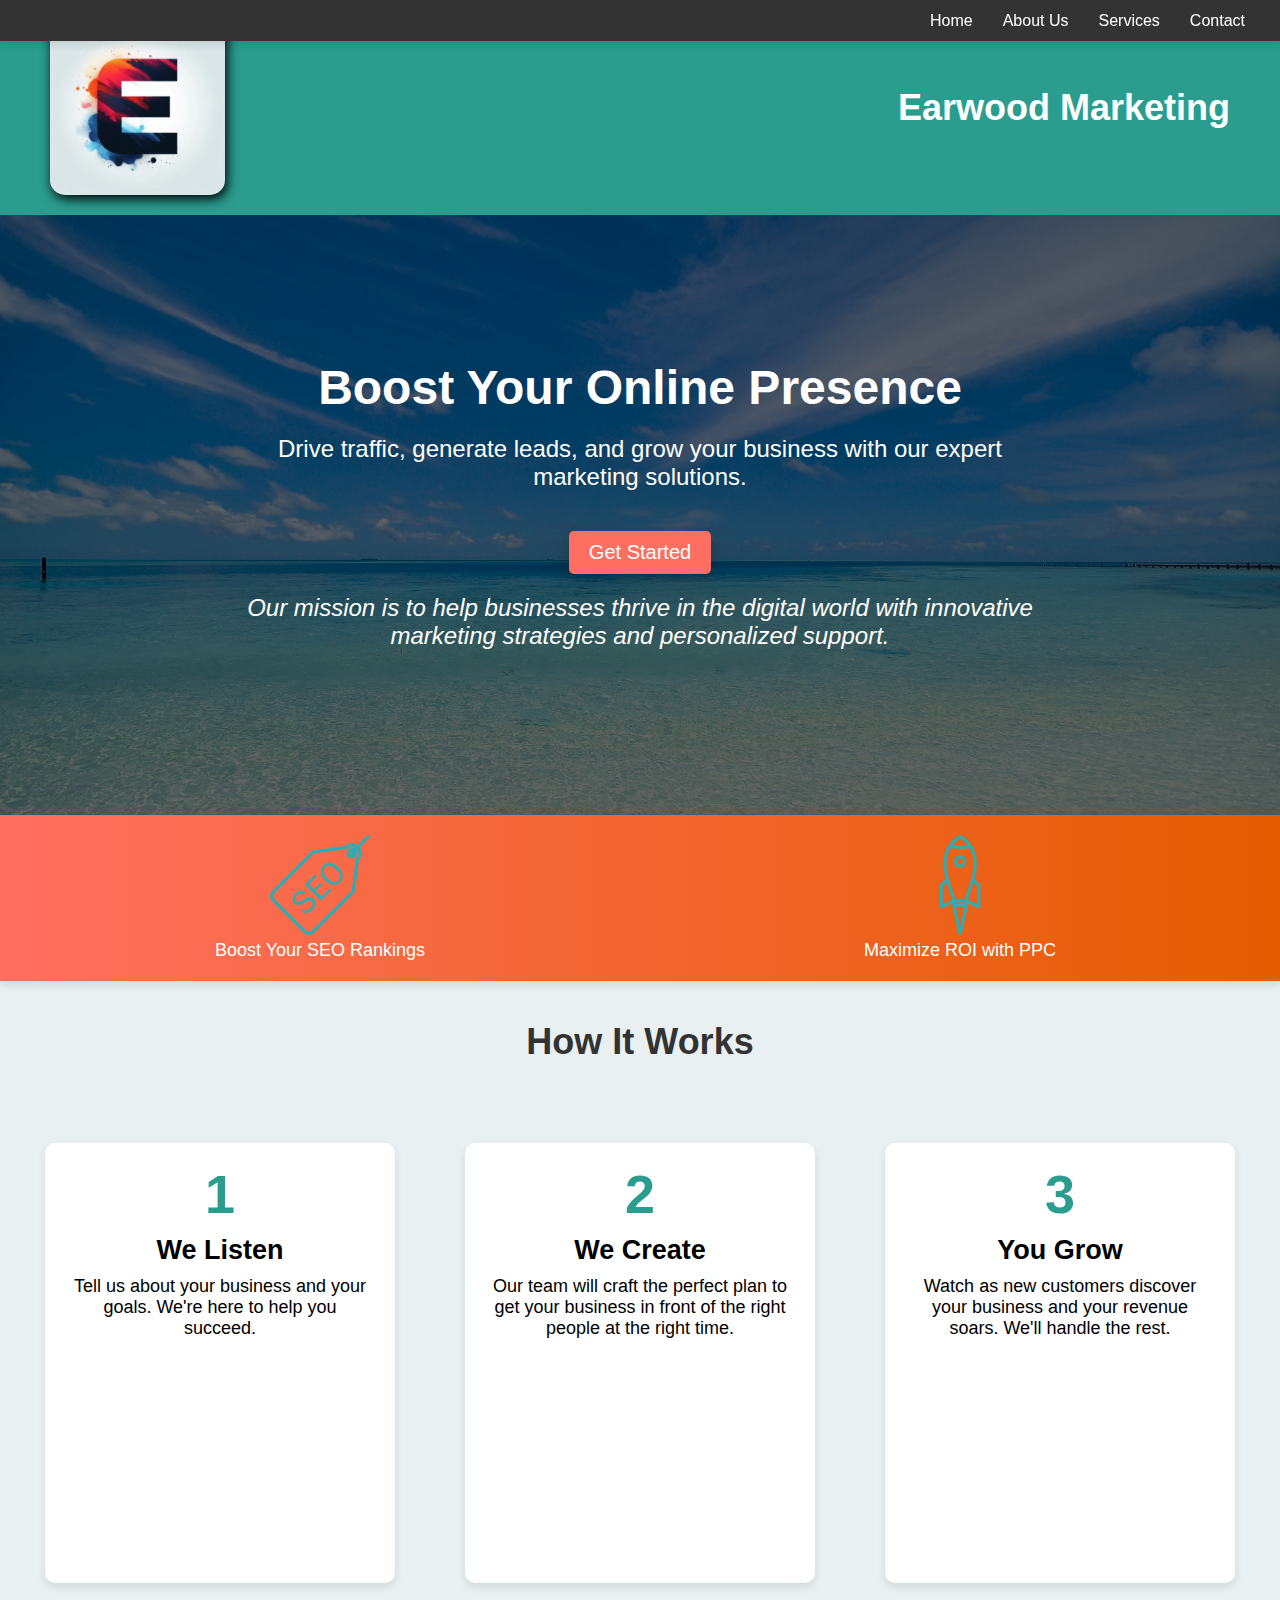
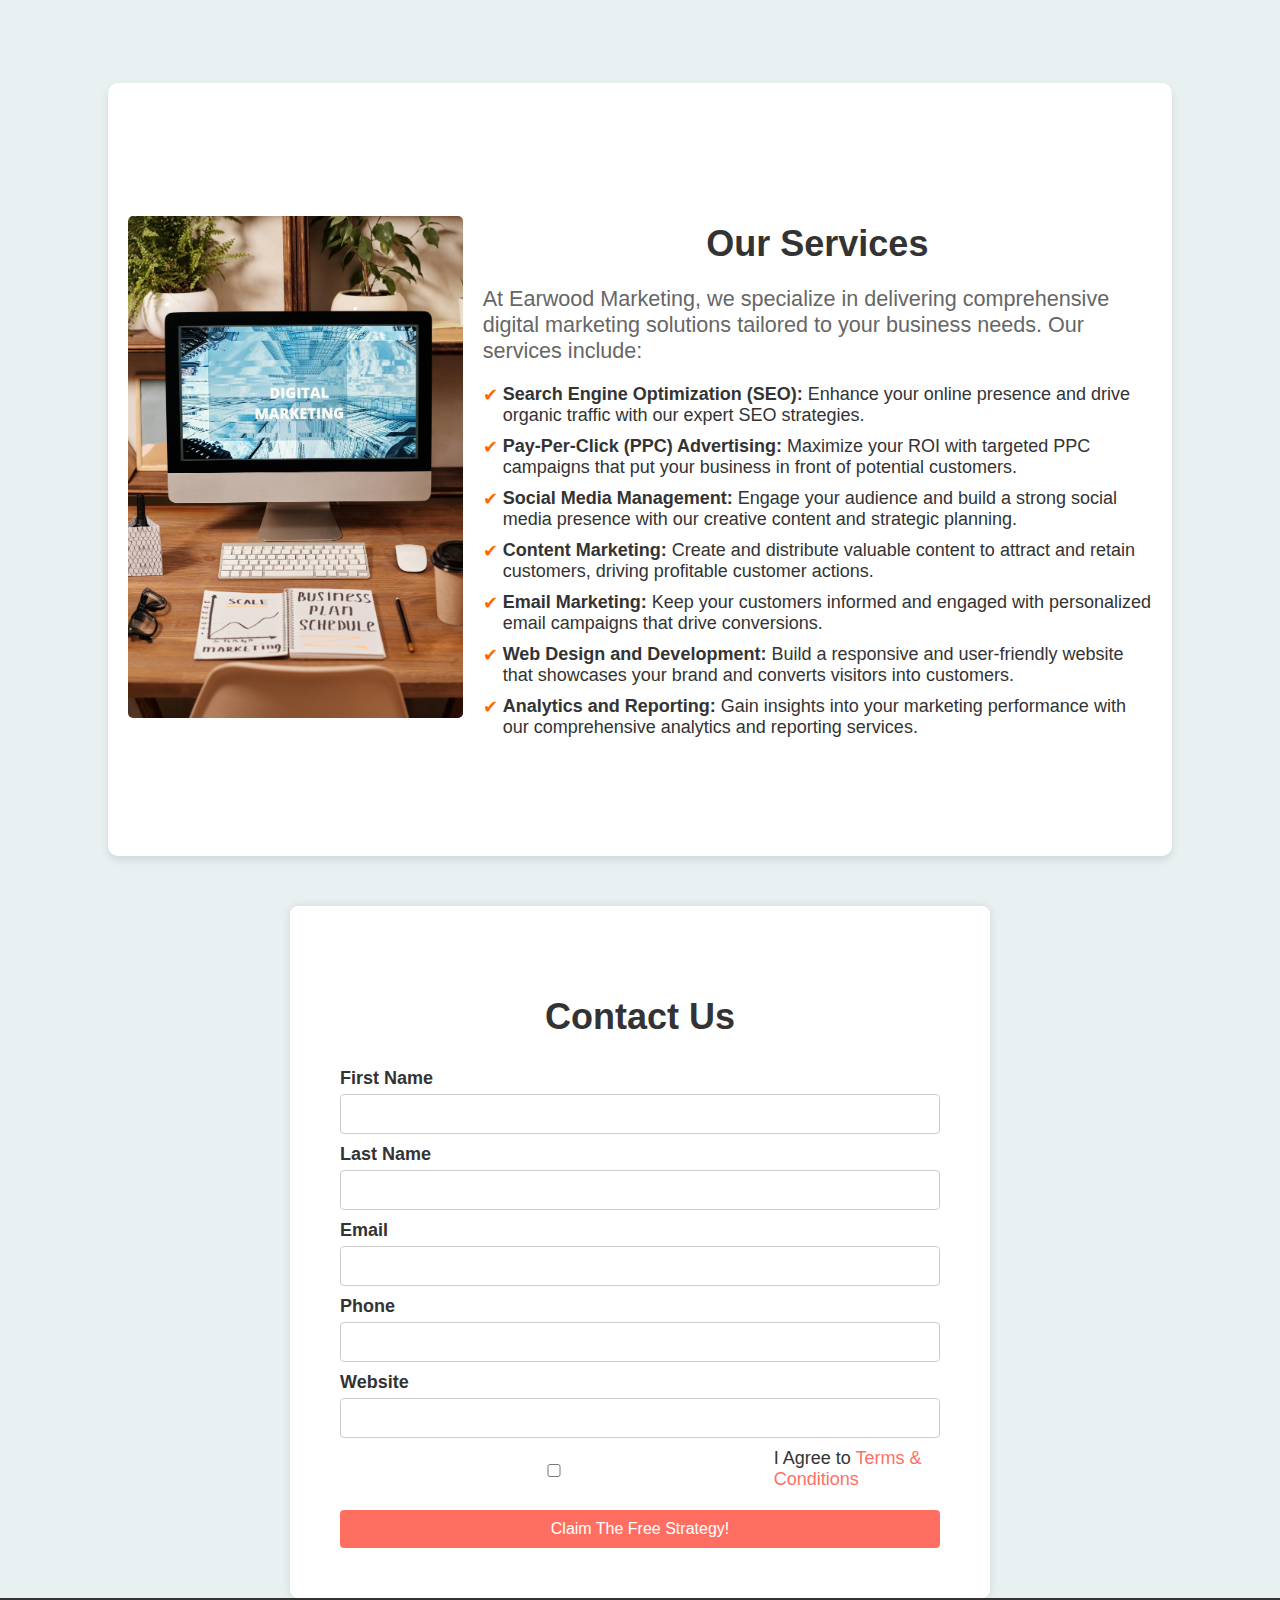
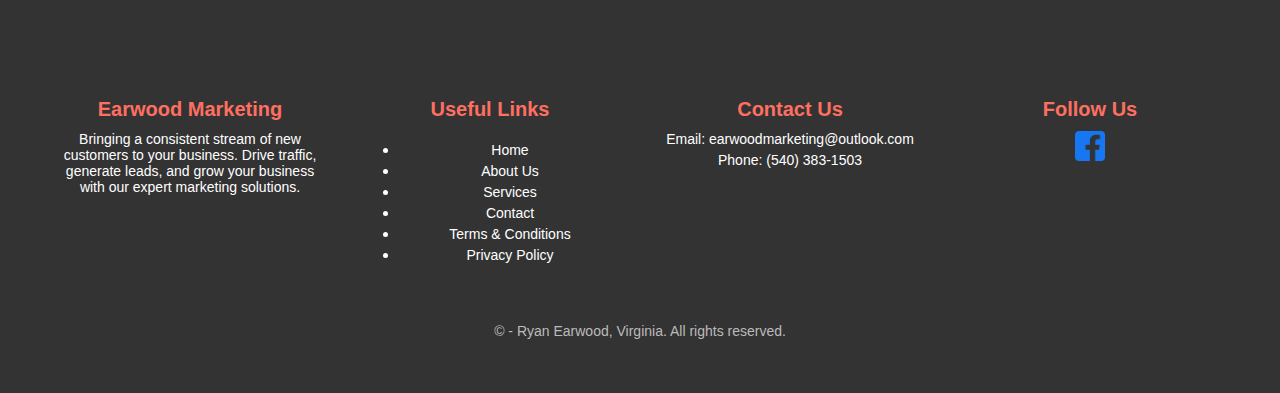
==== commit 0c495616: "phone number" ====
--- a/index.html
+++ b/index.html
@@ -178,7 +178,7 @@
             <div class="footer-section contact">
                 <h2 class="footer-title">Contact Us</h2>
                 <p>Email: <a href="mailto:earwoodmarketing@outlook.com">earwoodmarketing@outlook.com</a></p>
-                <p>Phone: (123) 456-7890</p>
+                <p>Phone: (540) 383-1503</p>
             </div>
             <div class="footer-section social">
                 <h2 class="footer-title">Follow Us</h2>
--- a/company.css
+++ b/company.css
@@ -319,7 +319,7 @@
     text-decoration: underline;
 }
 
-
+@media (max-width: 768px) { .contact-form { padding: 15px; width: 90%; } .contact-form input, .contact-form button { font-size: 14px; } .contact-form .terms { flex-direction: column; /* Stack items vertically on small screens */ align-items: flex-start; /* Align items to the start */ } .contact-form .terms span { margin-top: 5px; /* Add space above the text */ } .contact-form button { font-size: 14px; padding: 10px; } }
 /* Footer */
 /* Footer Styles */
 footer {
@@ -579,7 +579,7 @@
     font-size: 1em;
     color: #fff;
 }
-
+@media (max-width: 768px) { .animated-banner { padding: 5px 0; } .banner-item { flex: 0 0 50%; /* Two items per row on small screens */ padding: 5px; } .banner-item img { max-width: 50px; } .banner-content { animation: scroll-mobile 20s linear infinite; /* Adjust animation speed for mobile */ } @keyframes scroll-mobile { 0% { transform: translateX(0); } 100% { transform: translateX(-100%); } } }
 @keyframes scroll {
     0% {
         transform: translateX(0);
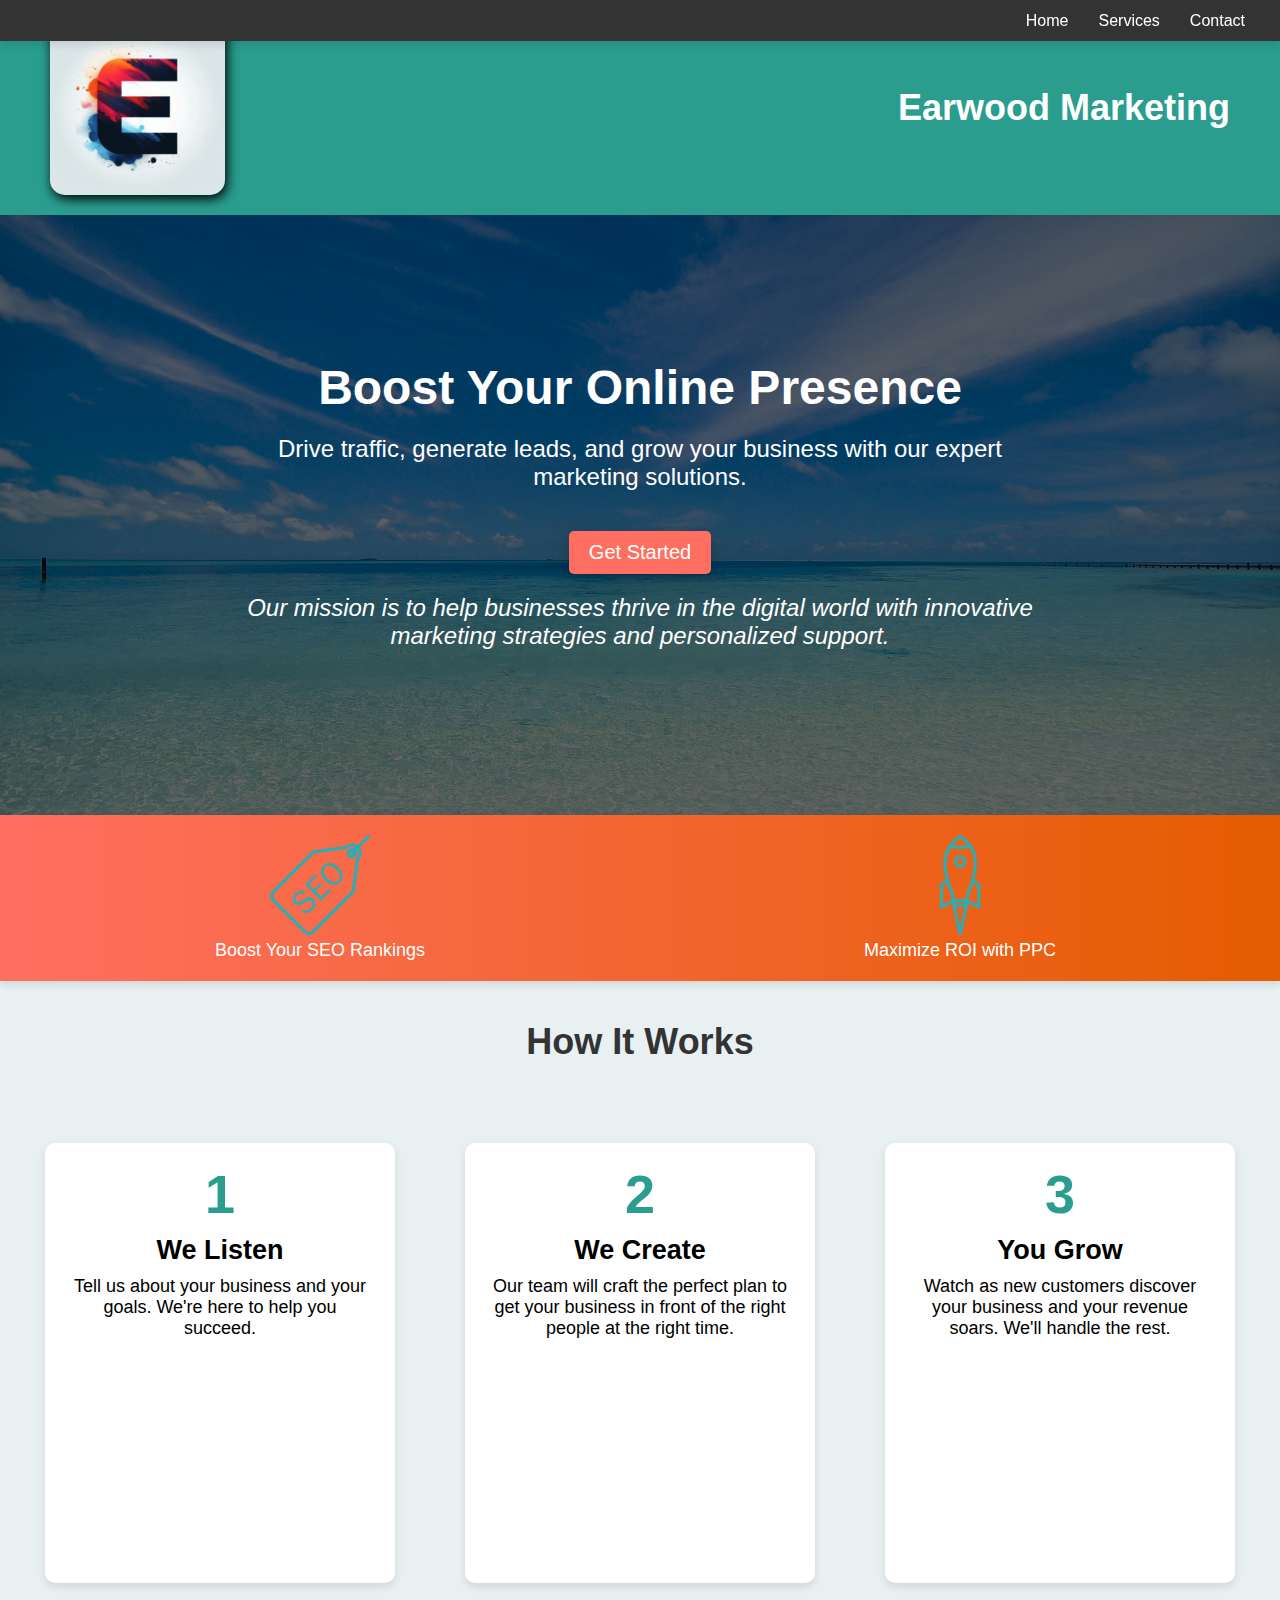
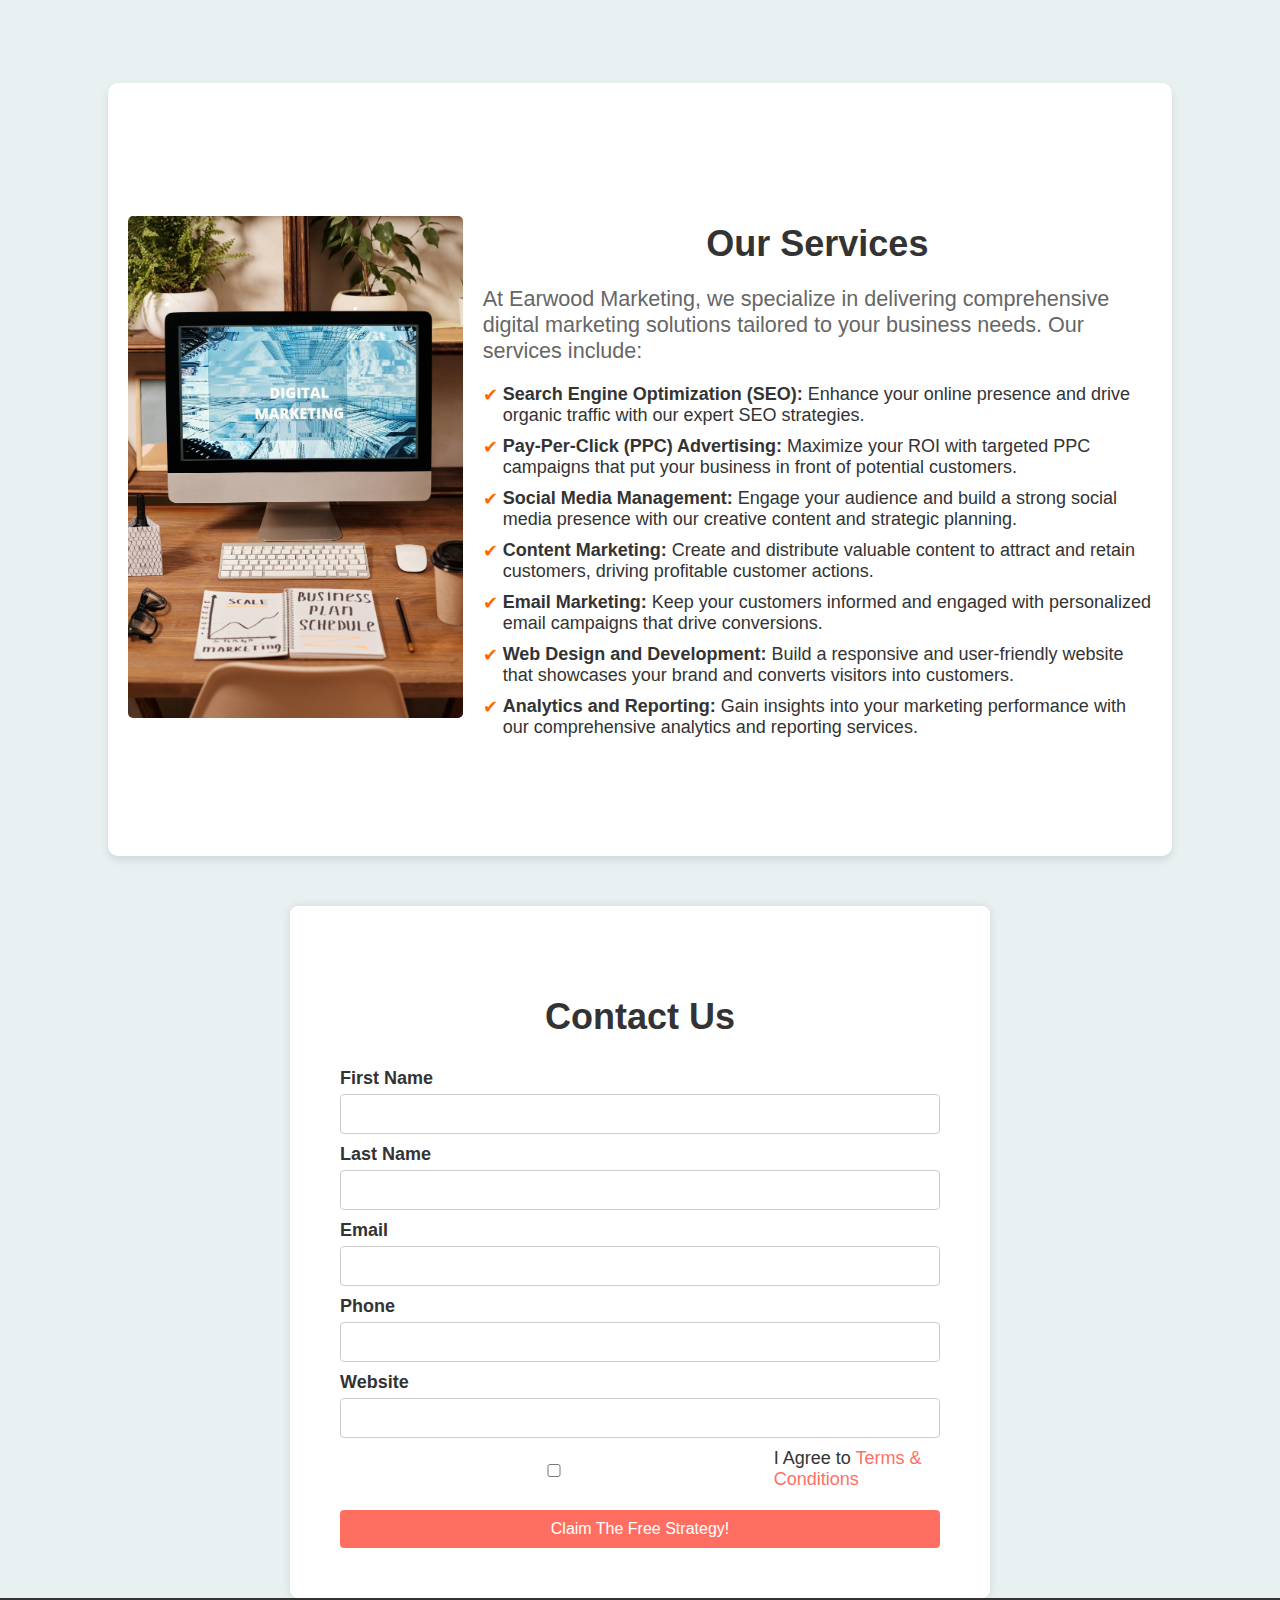
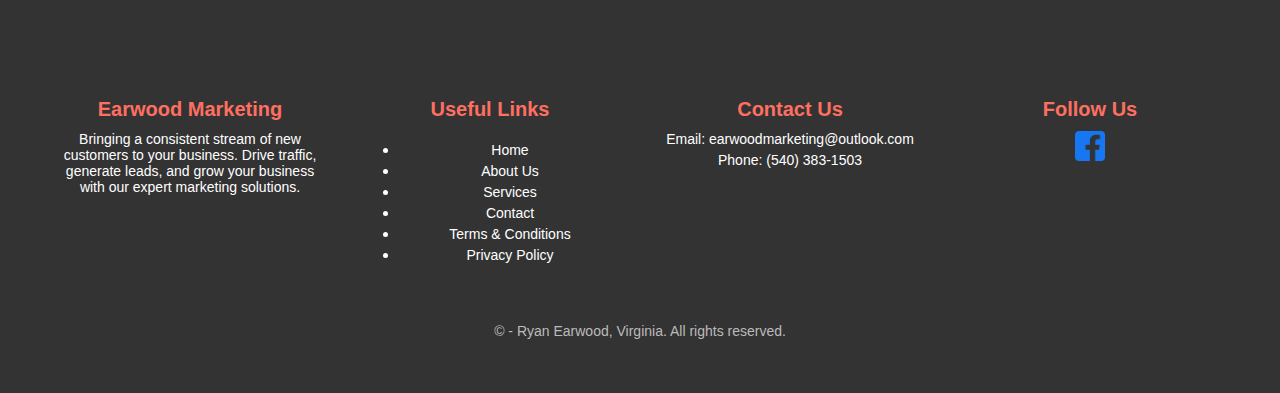
==== commit aaef9f8c: "removed about us" ====
--- a/index.html
+++ b/index.html
@@ -24,7 +24,7 @@
         </div>
         <ul>
             <li><a href="#home">Home</a></li>
-            <li><a href="#about">About Us</a></li>
+           
             <li><a href="#services">Services</a></li>
             <li><a href="#contact">Contact</a></li>
         </ul>
--- a/company.css
+++ b/company.css
@@ -61,14 +61,14 @@
 }
 
 .navbar ul li a {
-    color: #fff;
+    color: #ffffff;
     text-decoration: none;
     font-size: 16px;
     transition: color 0.3s ease;
 }
 
 .navbar ul li a:hover {
-    color: #ff6f61;
+    color: #ffcc00;
 }
 
 @media (max-width: 768px) {
@@ -253,7 +253,8 @@
 /* Contact Form Styles */
 /* Contact Form Styles */
 .contact-form {
-    background: #fff;
+    background: #ffffff;
+    color: #333333; /* Dark gray text */
     padding: 50px;
     text-align: left;
     max-width: 600px;
@@ -265,6 +266,7 @@
 .contact-form h2 {
     text-align: center;
     margin-bottom: 20px;
+    color: #333333; /* Dark gray text */
 }
 
 .contact-form form {
@@ -275,6 +277,7 @@
 .contact-form label {
     margin-top: 10px;
     font-weight: bold;
+    color: #333333; /* Dark gray text */
 }
 
 .contact-form input,
@@ -292,6 +295,7 @@
     display: flex;
     align-items: center;
     margin-top: 10px;
+    color: #333333; /* Dark gray text */
 }
 
 .contact-form .terms input {
@@ -300,7 +304,7 @@
 
 .contact-form button {
     background: #ff6f61;
-    color: #fff;
+    color: #ffffff;
     border: none;
     cursor: pointer;
     margin-top: 20px;
@@ -317,6 +321,21 @@
 
 .contact-form a:hover {
     text-decoration: underline;
+}
+/* Button Styles */
+button {
+    background: #ff6f61; /* Brighter color for better contrast */
+    color: #ffffff; /* White text */
+    border: none;
+    padding: 10px 20px;
+    font-size: 16px;
+    border-radius: 4px;
+    cursor: pointer;
+    transition: background 0.3s ease;
+}
+
+button:hover {
+    background: #e65550; /* Slightly darker color for hover */
 }
 
 @media (max-width: 768px) { .contact-form { padding: 15px; width: 90%; } .contact-form input, .contact-form button { font-size: 14px; } .contact-form .terms { flex-direction: column; /* Stack items vertically on small screens */ align-items: flex-start; /* Align items to the start */ } .contact-form .terms span { margin-top: 5px; /* Add space above the text */ } .contact-form button { font-size: 14px; padding: 10px; } }
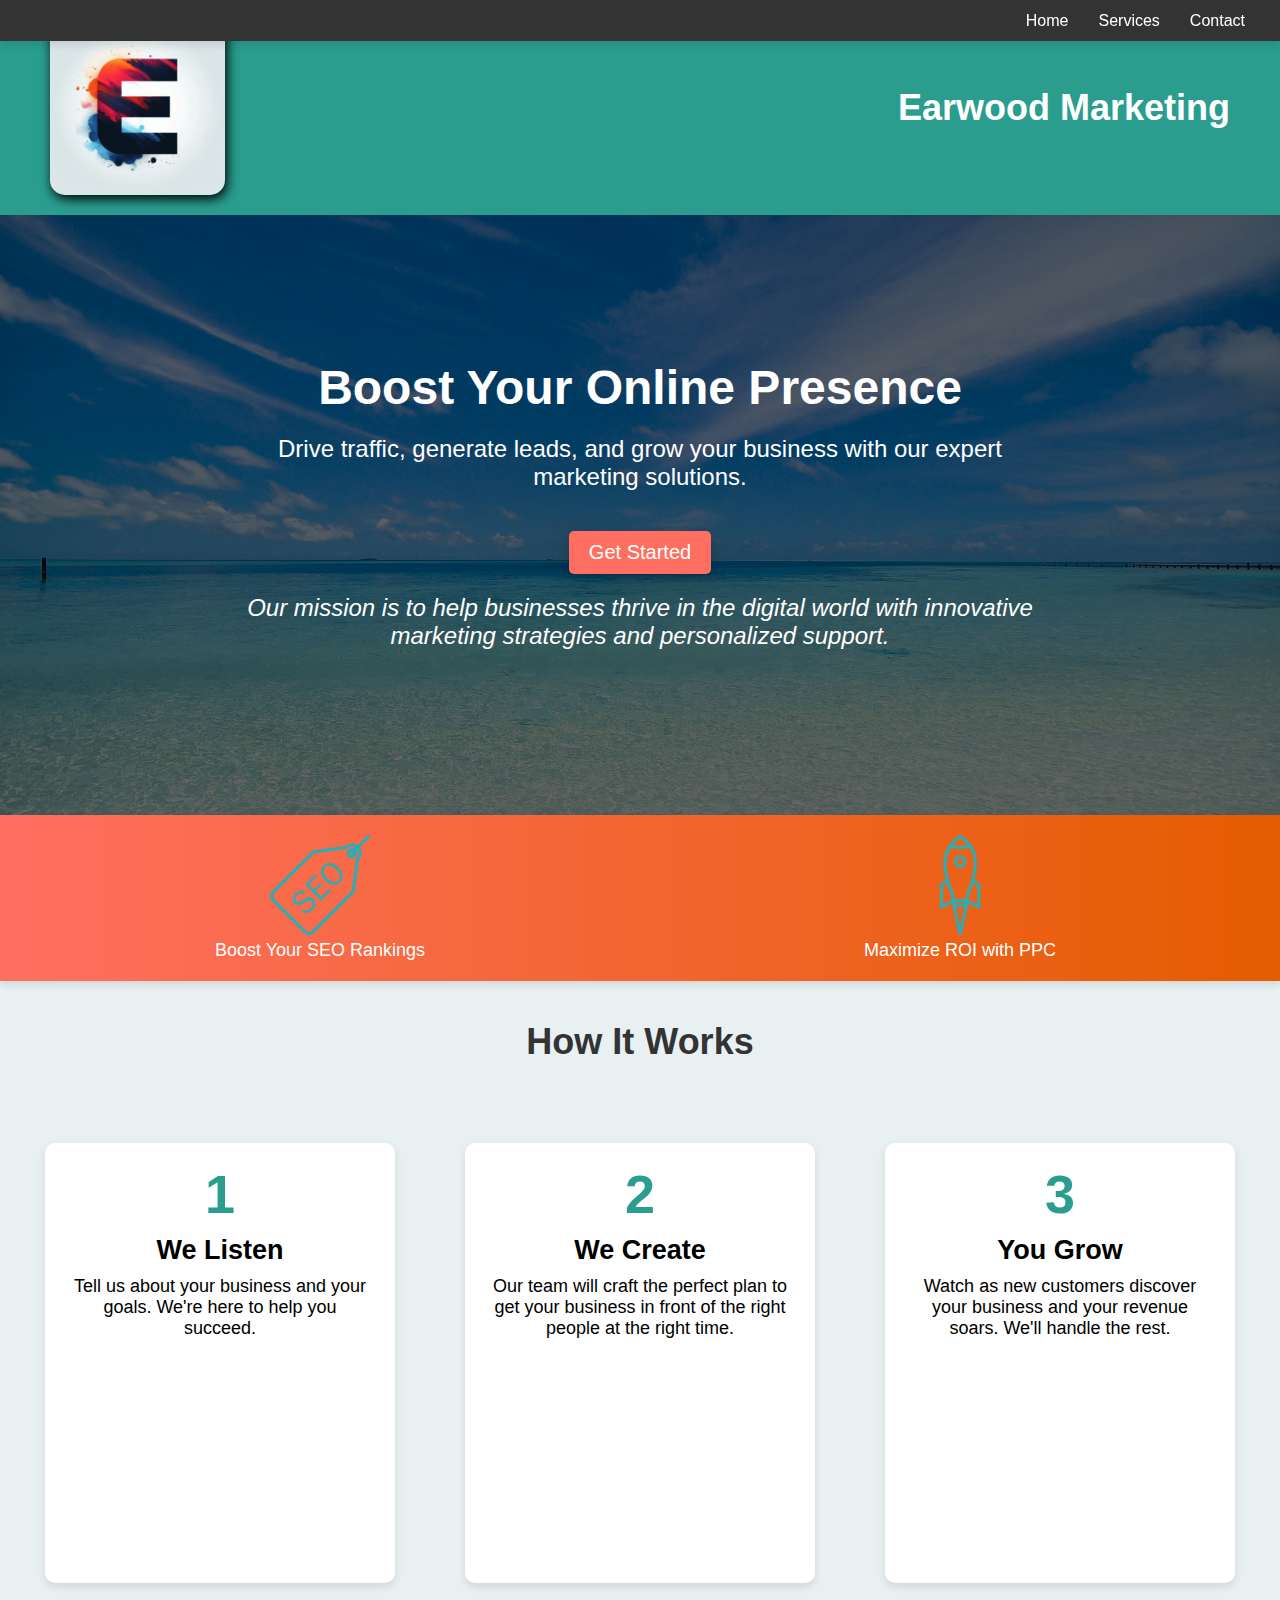
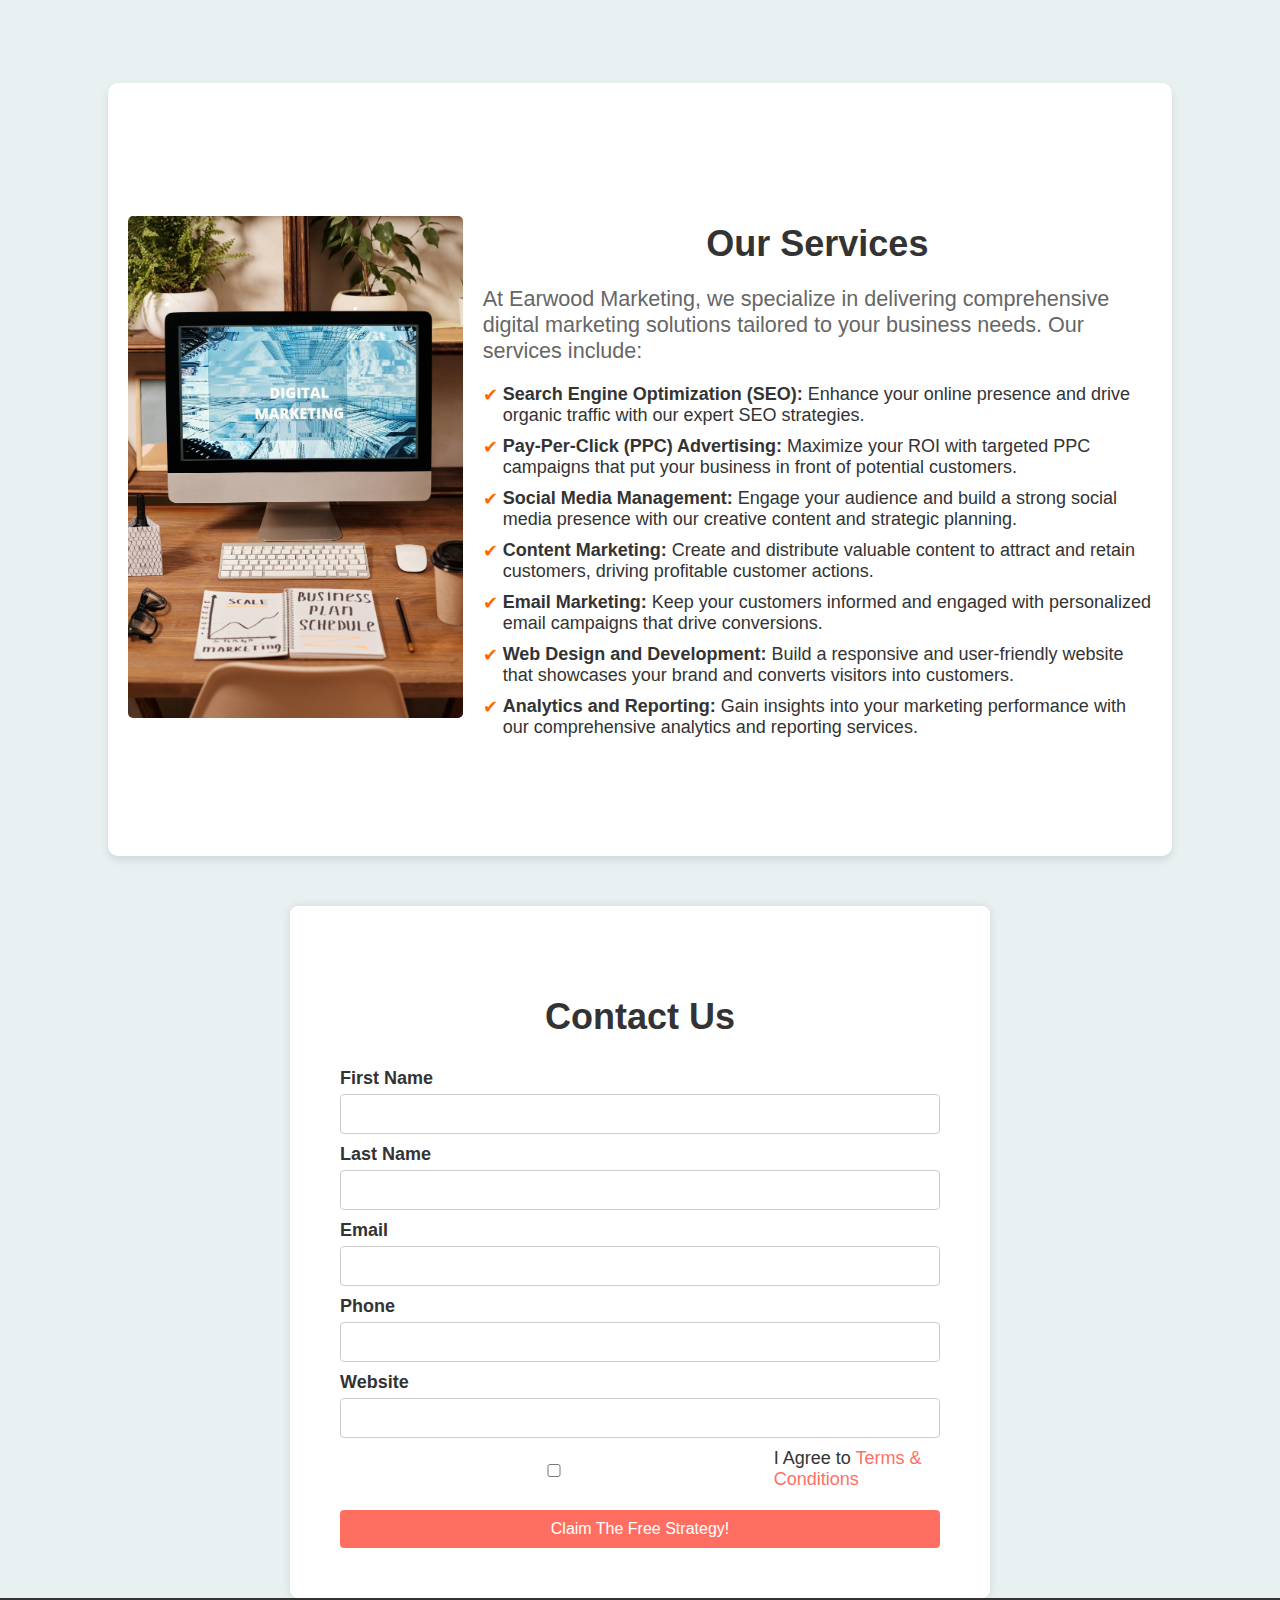
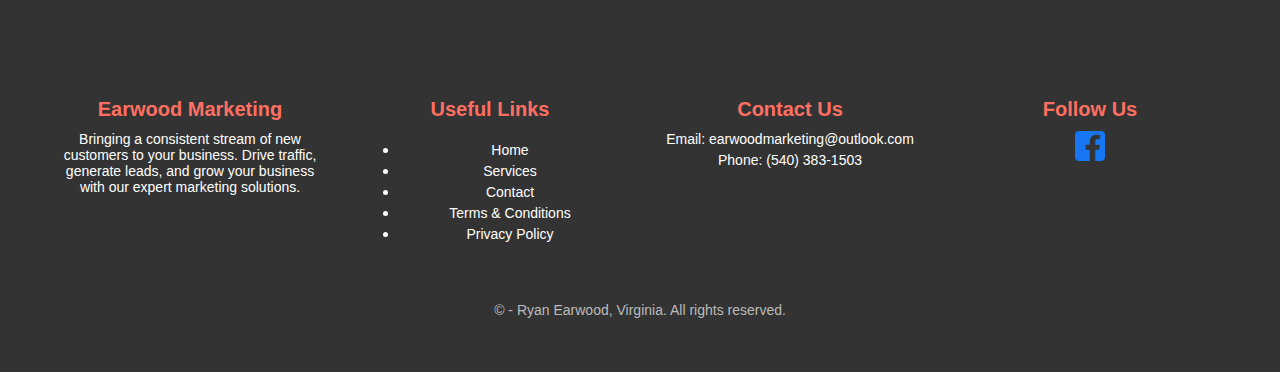
==== commit 904e0deb: "removed about us" ====
--- a/index.html
+++ b/index.html
@@ -168,11 +168,10 @@
                 <h2 class="footer-title">Useful Links</h2>
                 <ul>
                     <li><a href="#home">Home</a></li>
-                    <li><a href="#about">About Us</a></li>
                     <li><a href="#services">Services</a></li>
                     <li><a href="#contact">Contact</a></li>
                     <li><a href="terms.html" target="_blank">Terms & Conditions</a></li>
-                    <li><a href="privacy.html" target="_blank">Privacy Policy</a></li>
+                    <li><a href="policy.html" target="_blank">Privacy Policy</a></li>
                 </ul>
             </div>
             <div class="footer-section contact">
